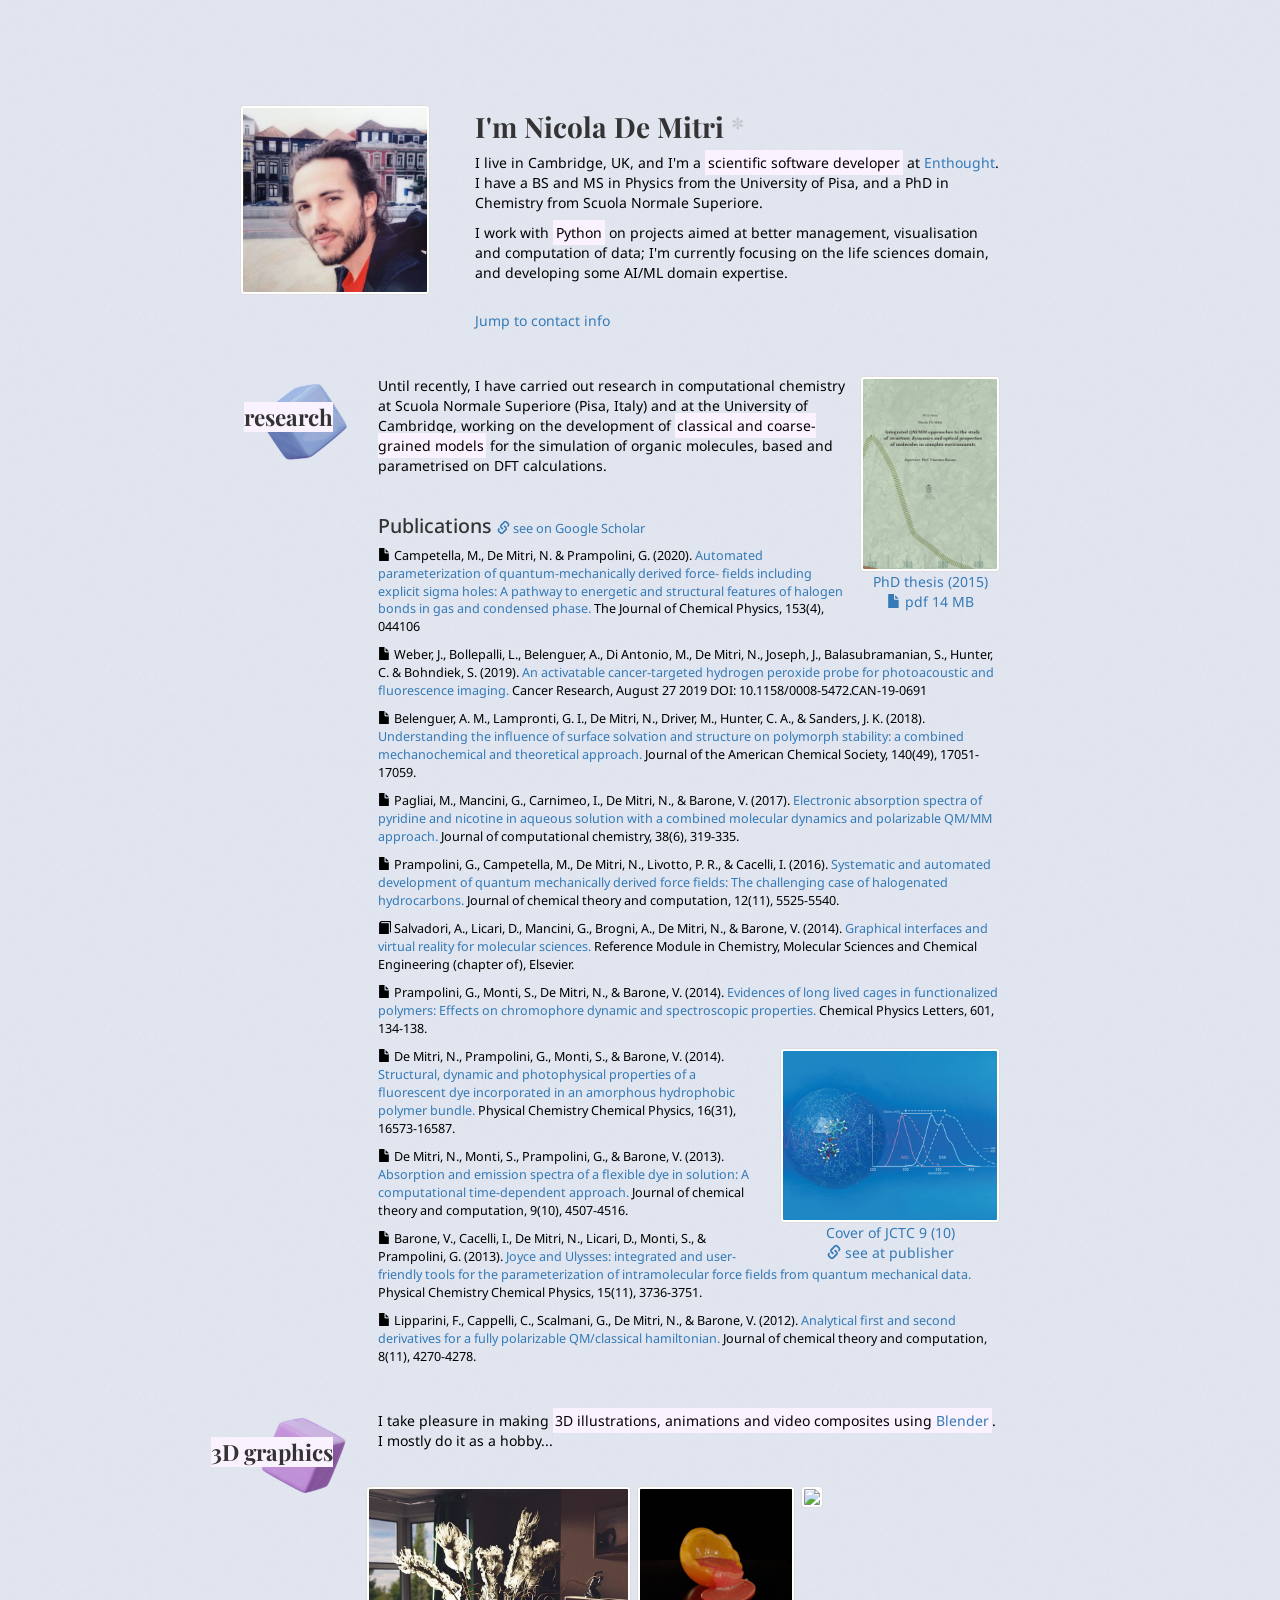
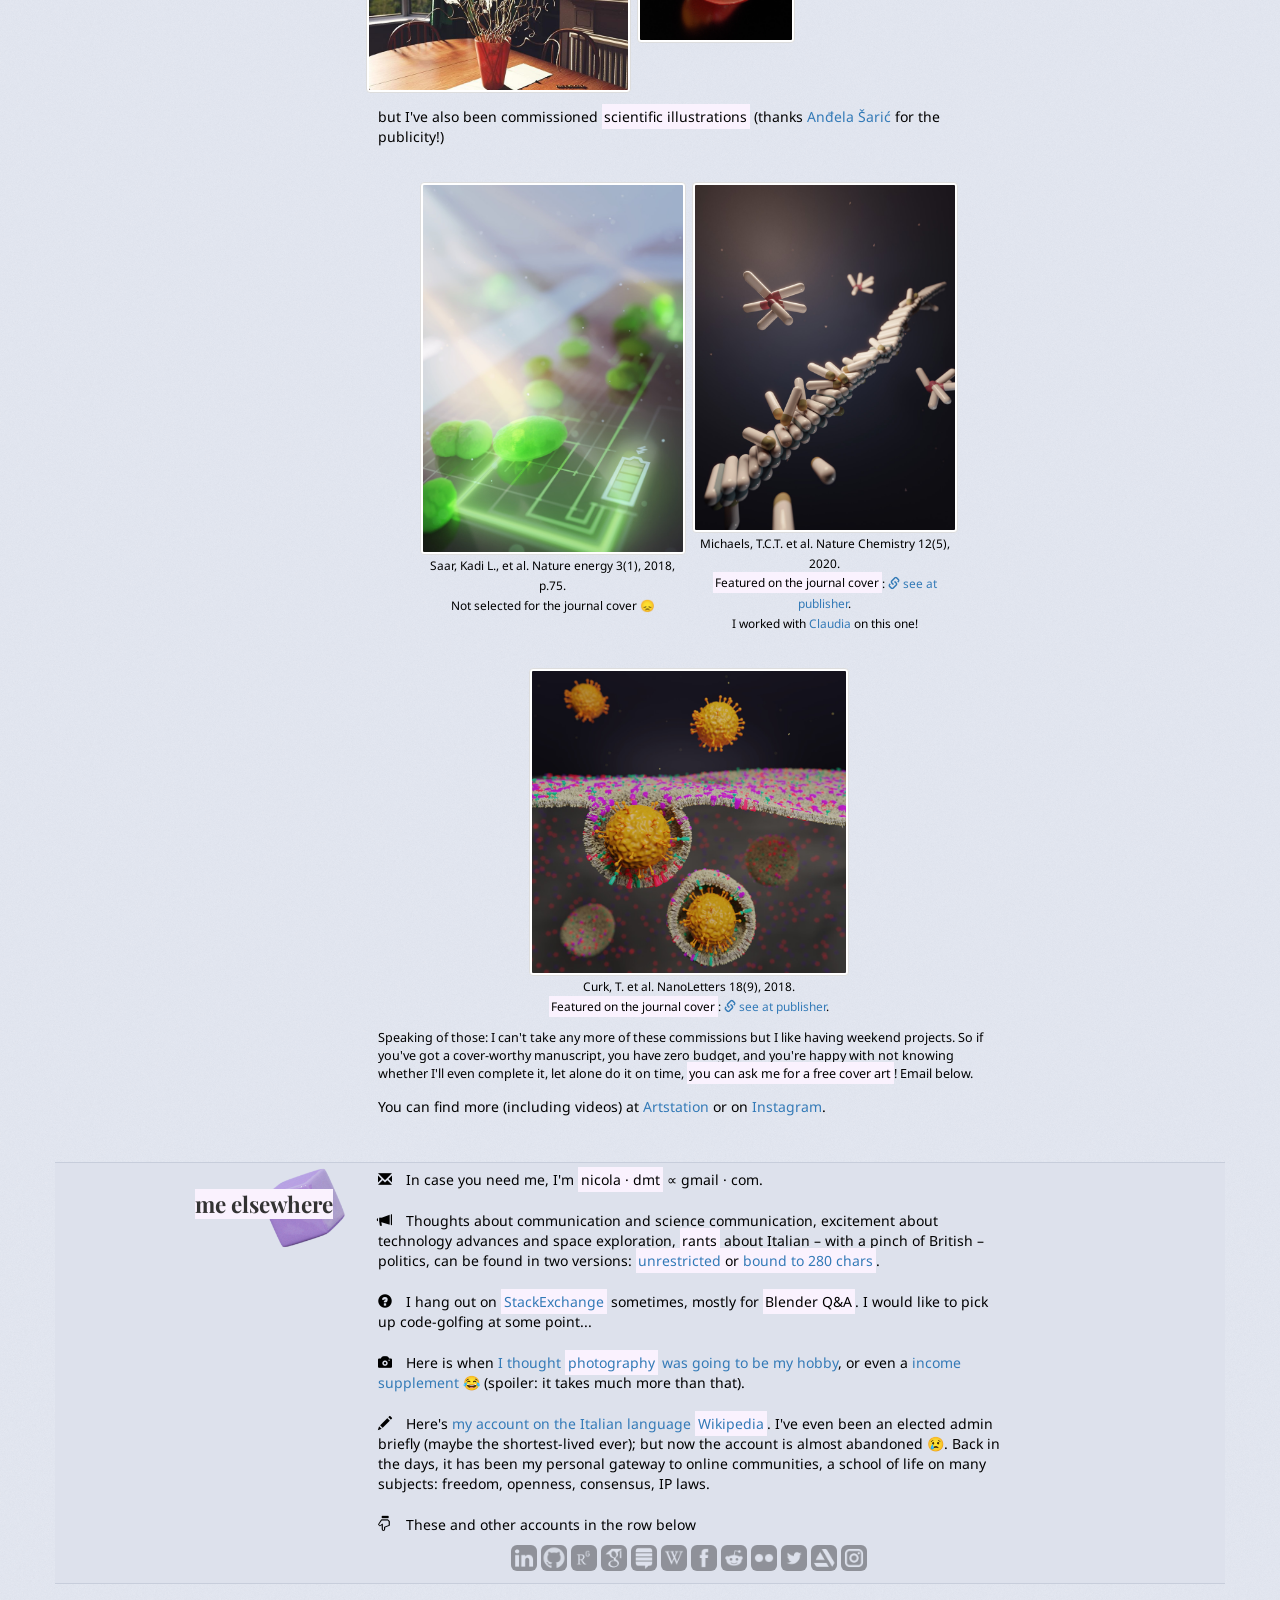
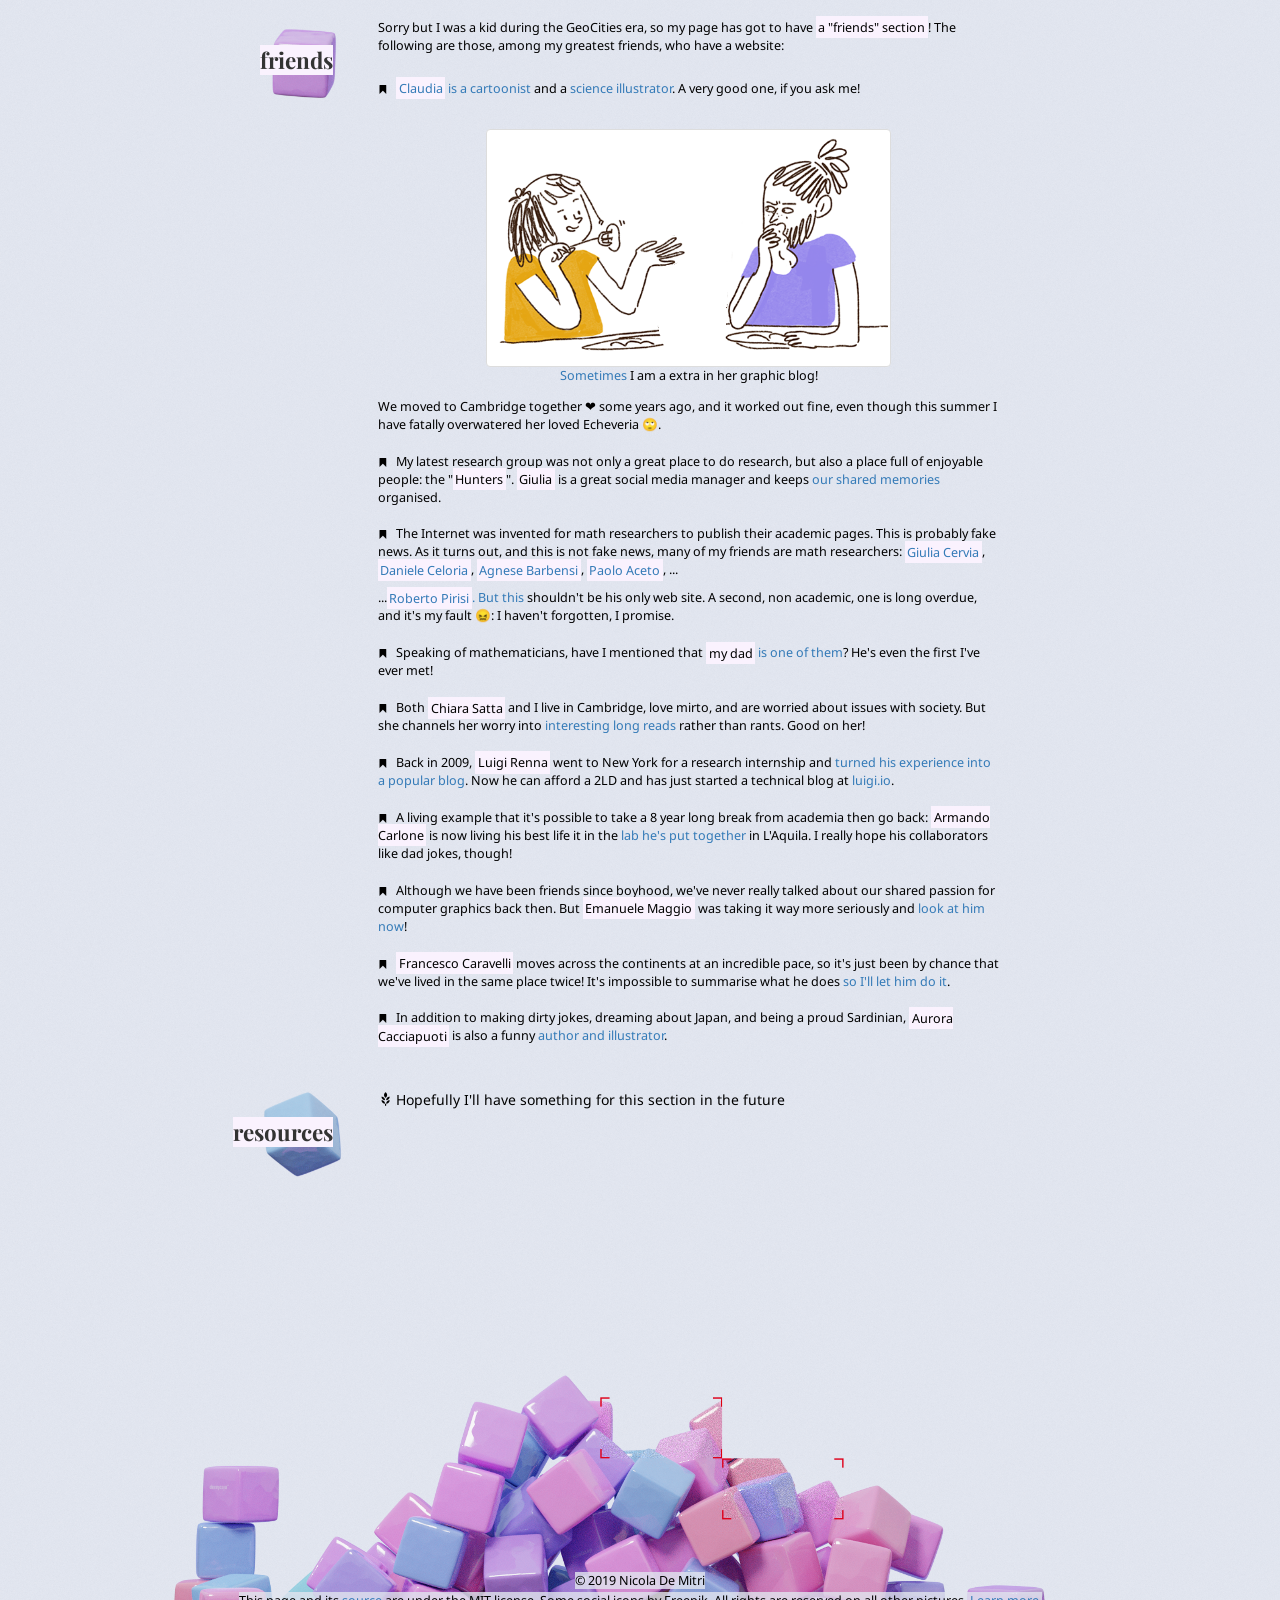
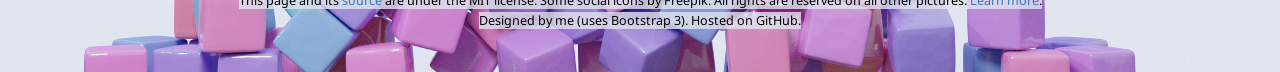
==== index.html @ a11c8603 "+ ML" ====
<!DOCTYPE html>
<html lang="en">
<head>
  <meta name="generator" content="HTML Tidy for HTML5 for Linux version 5.4.0">
  <meta charset="utf-8">
  <meta http-equiv="X-UA-Compatible" content="IE=edge">
  <meta name="viewport" content="width=device-width, initial-scale=1">
  <link rel="stylesheet" href=
  "https://stackpath.bootstrapcdn.com/bootstrap/3.4.1/css/bootstrap.min.css"
  integrity=
  "sha384-HSMxcRTRxnN+Bdg0JdbxYKrThecOKuH5zCYotlSAcp1+c8xmyTe9GYg1l9a69psu"
  crossorigin="anonymous"><!-- custom styling -->
  <link href=
  "https://fonts.googleapis.com/css?family=Playfair+Display:700|Noto+Sans:400&amp;display=swap"
  rel="stylesheet">
  <link rel="stylesheet" href="style/layout.css">
  <title>Nicola De Mitri (nicolasap-dm) - scientific software developer</title>
  <link rel="shortcut icon" type="image/png" href="elements/favicon.png">
  <!-- Search engines and social media -->
  <meta name="description" content=
  "Scientific software developer at Enthought; formerly physicist and computational chemist (PhD) at the University of Cambridge and Scuola Normale (Pisa). Amateur 3D artist with Blender.">
  <meta property="og:title" content="Hi, I'm Nicola De Mitri (nicolasap-dm)">
  <meta property="og:description" content=
  "A scientific Python developer based in Cambridge. Find out more about my: research, work, and 3D art!">
  <meta property="og:url" content="https://nicolasap-dm.github.io/">
  <meta property="og:image" content=
  "https://nicolasap-dm.github.io/elements/card.jpg">
  <meta name="twitter:card" content="summary_large_image">
  <meta name="twitter:creator" content="@_nicolasap">
  <meta name="twitter:title" content="Hi, I'm Nicola De Mitri (nicolasap-dm)">
  <meta name="twitter:description" content=
  "A scientific Python developer based in Cambridge. Find out more about my: research, work, and 3D art!">
  <meta name="twitter:image" content=
  "https://nicolasap-dm.github.io/elements/card.jpg">
</head>
<body data-spy="scroll" data-target=".navbar" data-offset="90">
  <nav class="navbar navbar-default navbar-fixed-top">
    <div class="container-fluid">
      <ul class="nav navbar-nav">
        <li>
          <a href="#research" class="firstnav">research</a>
        </li>
        <li>
          <a href="#cgi">3D</a>
        </li>
        <li>
          <a href="#persona">find me</a>
        </li>
        <li>
          <a href="#friends">friends</a>
        </li>
        <li>
          <a href="#resources" class="lastnav">resources</a>
        </li>
      </ul>
    </div>
  </nav>
  <div class="container with-footer-image">
    <!-- BIO -->
    <div class="row">
      <div class="col-sm-offset-1 col-sm-3 sectionhead"><img src=
      "elements/nicola_in_porto.jpg" class=
      "img-responsive img-thumbnail profilepic"></div>
      <div class="col-sm-6">
        <div class="col-sm-12">
          <h1>I'm Nicola De Mitri <span data-toggle="tooltip" data-placement=
          "top" title="but friends called me 'Sap' at uni, hence 'nicolasap'"
          style="opacity:.15">*</span></h1>
          <p>I live in Cambridge, UK, and I'm a <mark>scientific software
          developer</mark> at <a href=
          "https://www.enthought.com">Enthought</a>. I have a BS and MS in
          Physics from the University of Pisa, and a PhD in Chemistry from
          Scuola Normale Superiore.</p>
          <p>I work with <mark>Python</mark> on projects aimed at better
          management, visualisation and computation of data; I'm currently
          focusing on the life sciences domain, and developing some AI/ML
          domain expertise.</p>
          <p class="newpar-bigger"><a href="#persona">Jump to contact
          info</a></p>
        </div>
      </div>
    </div><!-- RESEARCH -->
    <div class="row" id="research">
      <div class="col-sm-3 sectionhead withcube" id="cube5">
        <h2><span>research</span></h2>
      </div>
      <div class="col-sm-7">
        <div class="col-sm-12">
          <a href="resources/TESI_DeMitri_el.pdf">
          <figure class="figure pull-right">
            <img src="resources/TESI_DeMitri_el.jpg" class=
            "img-thumbnail center-block" id="phd-thesis">
            <figcaption class="figure-caption text-center">
              PhD thesis (2015)<br>
              <span class="glyphicon glyphicon-file" aria-hidden="true"></span>
              pdf 14 MB
            </figcaption>
          </figure></a> Until recently, I have carried out research in
          computational chemistry at Scuola Normale Superiore (Pisa, Italy) and
          at the University of Cambridge, working on the development of
          <mark>classical and coarse-grained models</mark> for the simulation
          of organic molecules, based and parametrised on DFT calculations.
          <h3 class="newpar-bigger">Publications <small><a href=
          "https://scholar.google.com/citations?user=FvKUT0UAAAAJ"><span class=
          "glyphicon glyphicon-link" aria-hidden="true"></span> see on Google
          Scholar</a></small></h3>
          <p class="paper"><span class="glyphicon glyphicon-file" aria-hidden=
          "true"></span> Campetella, M., De Mitri, N. & Prampolini, G. (2020).
          <a href="https://aip.scitation.org/doi/full/10.1063/5.0014280">
          Automated parameterization of quantum-mechanically derived force-
          fields including explicit sigma holes: A pathway to energetic and
          structural features of halogen bonds in gas and condensed phase.</a>
          The Journal of Chemical Physics, 153(4), 044106</p>
          <p class="paper"><span class="glyphicon glyphicon-file" aria-hidden=
          "true"></span> Weber, J., Bollepalli, L., Belenguer, A., Di Antonio,
          M., De Mitri, N., Joseph, J., Balasubramanian, S., Hunter, C. &
          Bohndiek, S. (2019). <a href=
          "https://cancerres.aacrjournals.org/content/early/2019/08/27/0008-5472.CAN-19-0691">
          An activatable cancer-targeted hydrogen peroxide probe for
          photoacoustic and fluorescence imaging.</a> Cancer Research, August
          27 2019 DOI: 10.1158/0008-5472.CAN-19-0691</p>
          <p class="paper"><span class="glyphicon glyphicon-file" aria-hidden=
          "true"></span> Belenguer, A. M., Lampronti, G. I., De Mitri, N.,
          Driver, M., Hunter, C. A., & Sanders, J. K. (2018). <a href=
          "https://pubs.acs.org/doi/abs/10.1021/jacs.8b08549">Understanding the
          influence of surface solvation and structure on polymorph stability:
          a combined mechanochemical and theoretical approach.</a> Journal of
          the American Chemical Society, 140(49), 17051-17059.</p>
          <p class="paper"><span class="glyphicon glyphicon-file" aria-hidden=
          "true"></span> Pagliai, M., Mancini, G., Carnimeo, I., De Mitri, N.,
          & Barone, V. (2017). <a href=
          "https://onlinelibrary.wiley.com/doi/full/10.1002/jcc.24683">Electronic
          absorption spectra of pyridine and nicotine in aqueous solution with
          a combined molecular dynamics and polarizable QM/MM approach.</a>
          Journal of computational chemistry, 38(6), 319-335.</p>
          <p class="paper"><span class="glyphicon glyphicon-file" aria-hidden=
          "true"></span> Prampolini, G., Campetella, M., De Mitri, N., Livotto,
          P. R., & Cacelli, I. (2016). <a href=
          "https://pubs.acs.org/doi/abs/10.1021/acs.jctc.6b00705">Systematic
          and automated development of quantum mechanically derived force
          fields: The challenging case of halogenated hydrocarbons.</a> Journal
          of chemical theory and computation, 12(11), 5525-5540.</p>
          <p class="paper"><span class="glyphicon glyphicon-book" aria-hidden=
          "true"></span> Salvadori, A., Licari, D., Mancini, G., Brogni, A., De
          Mitri, N., & Barone, V. (2014). <a href=
          "https://www.sciencedirect.com/science/article/pii/B9780124095472110455">
          Graphical interfaces and virtual reality for molecular sciences.</a>
          Reference Module in Chemistry, Molecular Sciences and Chemical
          Engineering (chapter of), Elsevier.</p>
          <p class="paper"><span class="glyphicon glyphicon-file" aria-hidden=
          "true"></span> Prampolini, G., Monti, S., De Mitri, N., & Barone, V.
          (2014). <a href=
          "https://www.sciencedirect.com/science/article/abs/pii/S0009261414002632">
          Evidences of long lived cages in functionalized polymers: Effects on
          chromophore dynamic and spectroscopic properties.</a> Chemical
          Physics Letters, 601, 134-138.</p><a href=
          "https://pubs.acs.org/toc/jctcce/9/10">
          <figure class="figure pull-right">
            <img src="resources/cover_jctcce_v009i010.jpg" class=
            "img-thumbnail center-block" id="cover-jctc">
            <figcaption class="figure-caption text-center">
              Cover of JCTC 9 (10)<br>
              <span class="glyphicon glyphicon-link" aria-hidden="true"></span>
              see at publisher
            </figcaption>
          </figure></a>
          <p class="paper"><span class="glyphicon glyphicon-file" aria-hidden=
          "true"></span> De Mitri, N., Prampolini, G., Monti, S., & Barone, V.
          (2014). <a href=
          "https://pubs.rsc.org/en/content/articlelanding/2014/cp/c4cp01828a/unauth#!divAbstract">
          Structural, dynamic and photophysical properties of a fluorescent dye
          incorporated in an amorphous hydrophobic polymer bundle.</a> Physical
          Chemistry Chemical Physics, 16(31), 16573-16587.</p>
          <p class="paper"><span class="glyphicon glyphicon-file" aria-hidden=
          "true"></span> De Mitri, N., Monti, S., Prampolini, G., & Barone, V.
          (2013). <a href=
          "https://pubs.acs.org/doi/abs/10.1021/ct4005799">Absorption and
          emission spectra of a flexible dye in solution: A computational
          time-dependent approach.</a> Journal of chemical theory and
          computation, 9(10), 4507-4516.</p>
          <p class="paper"><span class="glyphicon glyphicon-file" aria-hidden=
          "true"></span> Barone, V., Cacelli, I., De Mitri, N., Licari, D.,
          Monti, S., & Prampolini, G. (2013). <a href=
          "https://pubs.rsc.org/en/content/articlelanding/2013/cp/c3cp44179b/unauth#!divAbstract">
          Joyce and Ulysses: integrated and user-friendly tools for the
          parameterization of intramolecular force fields from quantum
          mechanical data.</a> Physical Chemistry Chemical Physics, 15(11),
          3736-3751.</p>
          <p class="paper"><span class="glyphicon glyphicon-file" aria-hidden=
          "true"></span> Lipparini, F., Cappelli, C., Scalmani, G., De Mitri,
          N., & Barone, V. (2012). <a href=
          "https://pubs.acs.org/doi/abs/10.1021/ct300635c">Analytical first and
          second derivatives for a fully polarizable QM/classical
          hamiltonian.</a> Journal of chemical theory and computation, 8(11),
          4270-4278.</p>
        </div>
      </div>
    </div><!-- CGI -->
    <div class="row" id="cgi">
      <div class="col-sm-3 sectionhead withcube" id="cube3">
        <h2><span>3D graphics</span></h2>
      </div>
      <div class="col-sm-7">
        <div class="col-sm-12">
          I take pleasure in making <mark>3D illustrations, animations and
          video composites using <a href=
          "https://www.blender.org">Blender</a></mark>.
          <p>I mostly do it as a hobby...</p>
          <div class="row packed">
            <div class="col-sm-5">
              <a href="resources/3d_2.jpg"><img src="resources/3d_2.jpg" class=
              "img-thumbnail img-responsive"></a>
            </div>
            <div class="col-sm-3">
              <a href="resources/3d_3.jpg"><img src="resources/3d_3.jpg" class=
              "img-thumbnail img-responsive"></a>
            </div>
            <div class="col-sm-4">
              <a href="resources/3d_4.mp4"><img src="resources/3d_4.gif" class=
              "img-thumbnail img-responsive"></a>
            </div>
          </div>
          <p class="newpar">but I've also been commissioned <mark>scientific
          illustrations</mark> (thanks <a href="http://andelasaric.com/">Anđela
          Šarić</a> for the publicity!)</p>
          <div class="row packed">
            <div class="col-sm-offset-1 col-sm-5">
              <figure class="figure">
                <a href="resources/3d_sci_1.jpg"><img src=
                "resources/3d_sci_1.jpg" class=
                "img-thumbnail img-responsive"></a>
                <figcaption class="figure-caption text-center">
                  <small>Saar, Kadi L., et al. Nature energy 3(1), 2018,
                  p.75.<br>
                  Not selected for the journal cover 😞</small>
                </figcaption>
              </figure>
            </div>
            <div class="col-sm-5">
              <figure class="figure">
                <a href="resources/3d_sci_3.jpg"><img src=
                "resources/3d_sci_3.jpg" class=
                "img-thumbnail img-responsive"></a>
                <figcaption class="figure-caption text-center">
                  <small>Michaels, T.C.T. et al. Nature Chemistry 12(5), 2020.<br>
                  <mark>Featured on the journal cover</mark>: <a href=
                  "https://www.nature.com/nchem/volumes/12/issues/5"><span class=
                  "glyphicon glyphicon-link" aria-hidden="true"></span> see at
                  publisher</a>. <br/>I worked with 
                  <a href="http://draw.science">Claudia</a> on this one!</small>
                </figcaption>
              </figure>
            </div>
          </div>
          <div class="row packed">
            <div class="col-sm-6 col-sm-offset-3">
              <figure class="figure">
                <a href="resources/3d_sci_2.jpg"><img src=
                "resources/3d_sci_2.jpg" class=
                "img-thumbnail img-responsive"></a>
                <figcaption class="figure-caption text-center">
                  <small>Curk, T. et al. NanoLetters 18(9), 2018.<br>
                  <mark>Featured on the journal cover</mark>: <a href=
                  "https://pubs.acs.org/toc/nalefd/18/9"><span class=
                  "glyphicon glyphicon-link" aria-hidden="true"></span> see at
                  publisher</a>.</small>
                </figcaption>
              </figure>
            </div>
          </div>
          <p class="newpar smallfont">Speaking of those: I can't take any more
          of these commissions but I like having weekend projects. So if you've
          got a cover-worthy manuscript, you have zero budget, and you're happy
          with not knowing whether I'll even complete it, let alone do it on
          time, <mark>you can ask me for a free cover art</mark>! Email
          below.</p>
          <p class="newpar">You can find more (including videos) at <a href=
          "https://www.artstation.com/nicolasap">Artstation</a> or on <a href=
          "https://www.instagram.com/_nicolasap/">Instagram</a>.</p>
        </div>
      </div>
    </div><!-- links -->
    <div class="row highlight1" id="persona">
      <div class="col-sm-3 sectionhead withcube" id="cube6">
        <h2><span>me elsewhere</span></h2>
      </div>
      <div class="col-sm-7">
        <div class="col-sm-12">
          <p class="newpar-small"><span class=
          "glyphicon glyphicon-envelope right-spacer" aria-hidden=
          "true"></span> In case you need me, I'm <span data-toggle="tooltip"
          data-placement="top" title=
          "Human vs spambot. I've already lost."><mark>nicola ·
          dmt</mark></span> ∝ gmail · com.</p>
          <p class="newpar-big"><span class=
          "glyphicon glyphicon-bullhorn right-spacer" aria-hidden=
          "true"></span> Thoughts about communication and science
          communication, excitement about technology advances and space
          exploration, <mark>rants</mark> about Italian – with a pinch of
          British – politics, can be found in two versions: <mark><a href=
          "https://www.facebook.com/nicolasapiens">unrestricted</a> or
          <span data-toggle="tooltip" data-placement="top" title=
          "you are going to be among the DOZEN who has ever visited my twitter!">
          <a href="https://twitter.com/_nicolasap">bound to 280
          chars</a></span></mark>.</p>
          <p class="newpar-big"><span class=
          "glyphicon glyphicon-question-sign right-spacer" aria-hidden=
          "true"></span> I hang out on <mark><a href=
          "https://stackexchange.com/users/6779433/nicola-sap">StackExchange</a></mark>
          sometimes, mostly for <mark>Blender Q&amp;A</mark>. I would like to
          pick up code-golfing at some point...</p>
          <p class="newpar-big"><span class=
          "glyphicon glyphicon-camera right-spacer" aria-hidden="true"></span>
          Here is when <a href="https://www.flickr.com/photos/quatar/">I
          thought <mark>photography</mark> was going to be my hobby</a>, or
          even a <a href=
          "https://stock.adobe.com/si/contributor/205219744/nicola-de-mitri">income
          supplement</a> 😂 (spoiler: it takes much more than that).</p>
          <p class="newpar-big"><span class=
          "glyphicon glyphicon-pencil right-spacer" aria-hidden="true"></span>
          Here's <a href="https://it.wikipedia.org/wiki/Utente:Quatar">my
          account on the Italian language <mark>Wikipedia</mark></a>. I've even
          been an elected admin briefly (maybe the shortest-lived ever); but
          now the account is almost abandoned 😢. Back in the days, it has been
          my personal gateway to online communities, a school of life on many
          subjects: freedom, openness, consensus, IP laws.</p>
          <p class="newpar-big"><span class=
          "glyphicon glyphicon-hand-down right-spacer" aria-hidden=
          "true"></span> These and other accounts in the row below</p>
        </div>
        <div class="row row-social">
          <div class="col-sm-offset-1 col-sm-10 text-center">
            <a href="https://www.linkedin.com/in/ndemitri"><img class=
            "img-rounded img-social" src=
            "elements/icons/linkedin-by-freepik.png"></a> <a href=
            "https://github.com/nicolasap-dm"><img class=
            "img-rounded img-social" src="elements/icons/github.png"></a>
            <a href=
            "https://www.researchgate.net/profile/Nicola_De_Mitri"><img class=
            "img-rounded img-social" src="elements/icons/researchgate.png"></a>
            <a href=
            "https://scholar.google.com/citations?user=FvKUT0UAAAAJ&amp;hl=it"><img class="img-rounded img-social"
            src="elements/icons/scholar.png"></a> <a href=
            "https://stackexchange.com/users/6779433/nicola-sap"><img class=
            "img-rounded img-social" src=
            "elements/icons/stackexchange.png"></a> <a href=
            "https://it.wikipedia.org/wiki/Utente:Quatar"><img class=
            "img-rounded img-social" src=
            "elements/icons/wikipedia-by-freepik.png"></a> <a href=
            "https://www.facebook.com/nicolasapiens"><img class=
            "img-rounded img-social" src=
            "elements/icons/facebook-by-freepik.png"></a> <a href=
            "https://www.reddit.com/user/nicolasap/"><img class=
            "img-rounded img-social" src=
            "elements/icons/reddit-by-freepik.png"></a> <a href=
            "https://www.flickr.com/photos/quatar/"><img class=
            "img-rounded img-social" src=
            "elements/icons/flickr-by-freepik.png"></a> <a href=
            "https://twitter.com/_nicolasap"><img class=
            "img-rounded img-social" src=
            "elements/icons/twitter-by-freepik.png"></a> <a href=
            "https://www.artstation.com/nicolasap"><img class=
            "img-rounded img-social" src="elements/icons/artstation.png"></a>
            <a href="https://www.instagram.com/_nicolasap/"><img class=
            "img-rounded img-social" src=
            "elements/icons/instagram-by-freepik.png"></a>
          </div>
        </div>
      </div>
    </div><!-- friends -->
    <div class="row" id="friends">
      <div class="col-sm-3 sectionhead withcube" id="cube4">
        <h2><span>friends</span></h2>
      </div>
      <div class="col-sm-7">
        <div class="col-sm-12" id="friends-content">
          Sorry but I was a kid during the GeoCities era, so my page has got to
          have <mark>a "friends" section</mark>! The following are those, among
          my greatest friends, who have a website:
          <p class="newpar-bigger"><span class=
          "glyphicon glyphicon-bookmark right-spacer" aria-hidden=
          "true"></span> <a href=
          "http://www.claudiaflandoli.com/"><mark>Claudia</mark> is a
          cartoonist</a> and a <a href="http://draw.science">science
          illustrator</a>. A very good one, if you ask me!</p>
          <div class="row">
            <div class="col-sm-offset-2 col-sm-8">
              <figure class="figure">
                <a href="resources/clablog.png"><img src=
                "resources/clablog.png" class=
                "img-thumbnail img-responsive"></a>
                <figcaption class="figure-caption text-center">
                  <a href=
                  "http://www.claudiaflandoli.com/lausanne-wcsj2019/">Sometimes</a>
                  I am a extra in her graphic blog!
                </figcaption>
              </figure>
            </div>
          </div>
          <p class="newpar">We moved to Cambridge together ❤ some years ago,
          and it worked out fine, even though this summer I have fatally
          overwatered her loved Echeveria 🙄.</p>
          <p class="newpar-big"><span class=
          "glyphicon glyphicon-bookmark right-spacer" aria-hidden=
          "true"></span> My latest research group was not only a great place to
          do research, but also a place full of enjoyable people: the
          "<mark>Hunters</mark>". <mark>Giulia</mark> is a great social media
          manager and keeps <a href=
          "https://www.instagram.com/hunter_chemistry_cambridge">our shared
          memories</a> organised.</p>
          <p class="newpar-big"><span class=
          "glyphicon glyphicon-bookmark right-spacer" aria-hidden=
          "true"></span> The Internet was invented for math researchers to
          publish their academic pages. This is probably fake news. As it turns
          out, and this is not fake news, many of my friends are math
          researchers: <mark><a href=
          "https://perso-etis.ensea.fr/giulia.cervia/">Giulia
          Cervia</a></mark>, <mark><a href=
          "https://poisson.phc.dm.unipi.it/~celoria/">Daniele
          Celoria</a></mark>, <mark><a href=
          "https://poisson.phc.dm.unipi.it/~abarbensi/">Agnese
          Barbensi</a></mark>, <mark><a href=
          "http://people.mpim-bonn.mpg.de/paoloaceto/">Paolo Aceto</a></mark>,
          ...</p>
          <p>...<a href="https://people.kth.se/~pirisi/"><mark>Roberto
          Pirisi</mark>. But this</a> shouldn't be his only web site. A second,
          non academic, one is long overdue, and it's my fault 😖: I haven't
          forgotten, I promise.</p>
          <p class="newpar-big"><span class=
          "glyphicon glyphicon-bookmark right-spacer" aria-hidden=
          "true"></span> Speaking of mathematicians, have I mentioned that
          <mark>my dad</mark> <a href=
          "https://sites.google.com/view/cosimodemitri">is one of them</a>?
          He's even the first I've ever met!</p>
          <p class="newpar-big"><span class=
          "glyphicon glyphicon-bookmark right-spacer" aria-hidden=
          "true"></span> Both <mark>Chiara Satta</mark> and I live in
          Cambridge, love mirto, and are worried about issues with society. But
          she channels her worry into <a href=
          "https://aroomforchiara.com/">interesting long reads</a> rather than
          rants. Good on her!</p>
          <p class="newpar-big"><span class=
          "glyphicon glyphicon-bookmark right-spacer" aria-hidden=
          "true"></span> Back in 2009, <mark>Luigi Renna</mark> went to New
          York for a research internship and <a href=
          "https://emigrationfordummies.wordpress.com/2009/08/06/day-0-antefatto/">
          turned his experience into a popular blog</a>. Now he can afford a
          2LD and has just started a technical blog at <a href=
          "https://luigi.io">luigi.io</a>.</p>
          <p class="newpar-big"><span class=
          "glyphicon glyphicon-bookmark right-spacer" aria-hidden=
          "true"></span>  A living example that it's possible to take a 8 year
          long break from academia then go back: <mark>Armando Carlone</mark>
          is now living his best life it in the
          <a href="https://www.carloneresearch.eu/">lab he's put together</a>
          in L'Aquila. I really hope his collaborators like dad jokes, though!
          </p>
          <p class="newpar-big"><span class=
          "glyphicon glyphicon-bookmark right-spacer" aria-hidden=
          "true"></span> Although we have been friends since boyhood, we've
          never really talked about our shared passion for computer graphics
          back then. But <mark>Emanuele Maggio</mark> was taking it way more
          seriously and <a href="http://emanuelemaggio.com/">look at him
          now</a>!</p>
          <p class="newpar-big"><span class=
          "glyphicon glyphicon-bookmark right-spacer" aria-hidden=
          "true"></span> <mark>Francesco Caravelli</mark> moves across the
          continents at an incredible pace, so it's just been by chance that
          we've lived in the same place twice! It's impossible to summarise
          what he does <a href=
          "https://sites.google.com/site/francescocaravelli/">so I'll let him
          do it</a>.</p>
          <p class="newpar-big"><span class=
          "glyphicon glyphicon-bookmark right-spacer" aria-hidden=
          "true"></span> In addition to making dirty jokes, dreaming about
          Japan, and being a proud Sardinian, <mark>Aurora Cacciapuoti</mark>
          is also a funny <a href="https://auroracacciapuoti.com/">author and
          illustrator</a>.</p>
        </div>
      </div>
    </div><!-- resources -->
    <div class="row" id="resources">
      <div class="col-sm-3 sectionhead withcube" id="cube1">
        <h2><span>resources</span></h2>
      </div>
      <div class="col-sm-7">
        <div class="col-sm-12">
          <span class="glyphicon glyphicon-grain" aria-hidden="true"></span>
          Hopefully I'll have something for this section in the future
        </div>
      </div>
    </div>
    <div class="footer">
      <p>© 2019 Nicola De Mitri<br>
      This page and its <a href=
      "https://github.com/nicolasap-dm/nicolasap-dm.github.io">source</a> are
      under the MIT license. Some social icons by Freepik. All rights are
      reserved on all other pictures. <a href=
      "https://github.com/nicolasap-dm/nicolasap-dm.github.io/blob/master/LICENSE">
      Learn more</a>.<br>
      Designed by me (uses Bootstrap 3). Hosted on GitHub.</p>
    </div>
  </div>
  <script src=
  "https://ajax.googleapis.com/ajax/libs/jquery/3.4.1/jquery.min.js"></script> 
  <script src=
  "https://maxcdn.bootstrapcdn.com/bootstrap/3.4.1/js/bootstrap.min.js"></script>
  
  <script>

  $(document).ready(function(){
  $('[data-toggle="tooltip"]').tooltip();
  });

  /* Makes the anchor point to above the content, to avoid the
   navbar from hiding it; Offset is slightly less than that
   used by scrollspy, otherwise scrollspy will still think
   that the prev anchor is in focus.
   Source: Kurt UXD https://stackoverflow.com/a/11814275
  */
  var offset = 65;
  $('.navbar li a').click(function(event) {
    event.preventDefault();
    $($(this).attr('href'))[0].scrollIntoView();
    scrollBy(0, -offset);
  });

  </script>
</body>
</html>
---- style/layout.css ----
body {
  font-family: 'Noto Sans', sans-serif;
  color:#000;
  background-color:#e1e5ef;
  background-image: url(../elements/background_lighter.png);
  padding-top: 70px;
  height: 100%;
}

a > .mark, a > mark{
  color:#337ab7;
}

.mark, mark{
  background-color: #faf2fe;
} 

.highlight1{
  border-top: 1px solid #c7cddb;
  border-bottom: 1px solid #c7cddb;
  background-color:#dde1ec;
}

#friends-content .glyphicon-bookmark{
  font-size:.7em;
}

.row-social{
  margin-bottom:.5em;
}
.row-social a:hover{
  text-decoration: none; 
}
.img-social{
  width:26px;
  opacity:.35;
  margin-bottom:5px;
}
.img-social:hover{
  opacity:.85;
}

.footer {
  margin-top:40vh;
  text-align:center;
  padding-bottom:3em;
}
.footer > p{
  background-color:rgba(225,229,239,.8);
  display:inline;
  font-size:.9em;
}

.with-footer-image{
  height:100%;
  background: url(../elements/footer.png) no-repeat center bottom;   
  background-size: contain;
}

h1,h2,h3,h4{
  color:#333;
}
h1,h2{
  font-weight: 700;
  font-family: 'Playfair Display', serif;
  margin-top:.25em;
}
h1{
  font-size:2em;
}
h2{
  font-size:1.6em;
}
h3{
  font-size:1.4em;
}
h4{
  font-size:1.2em;
}

.newpar-small{
  margin-top:.5em;
}
.newpar{
  margin-top:1em;
}
.newpar-big{
  margin-top:1.5em;
}
.newpar-bigger{
  margin-top:2em;
}

.row{
  margin-top:2.5em;
}

#phd-thesis{
  width:140px;
}

#cover-jctc{
  width:220px;
}

.profilepic{
  max-width: 190px;
  padding:2px;
  margin-bottom:1em;
}
.img-thumbnail{
  padding:2px;
}

.pull-right{
  margin-left:1em;
}

.paper{
  font-size: .9em;
}

#friends-content{
  font-size: .9em;
}

.smallfont{
  font-size: .9em;
}

.packed div{
  padding-left:3px;
  padding-right:3px;
}

.withcube{
  background-image: url(../elements/cube5.png);
  background-repeat: no-repeat;
  background-position-y: top;
  background-size: 90px;
  min-height: 120px;
}
.withcube > h2{
  margin-top:1em;
}
.withcube > h2 > span{
  background-color: #faf2fe;
}

#cube1{background-image: url(../elements/cube1.png);}
#cube3{background-image: url(../elements/cube3.png);}
#cube4{background-image: url(../elements/cube4.png);}
#cube5{background-image: url(../elements/cube5.png);}
#cube6{background-image: url(../elements/cube6.png);}

.nav>li{
  float:left;
}
.navbar-nav > li > a{
  padding:4px 8px;
  border-right:1px solid #ccc;
}
.navbar-nav > li > a.firstnav{
  margin-left:8px;
}
.navbar-nav > li > a.lastnav{
  border-right:0px;
}
.navbar{
  min-height:30px;
}

.right-spacer{
  margin-right: .75em;
}

/* responsive tweaks */
.sectionhead{
  text-align: center;
}
.withcube{
  background-position-x: center;
  padding-top:.5em;
}
@media screen and (min-width: 768px){
  .navbar{
    display:none;
  }
  .body{
    padding-top:50;
  }
  .sectionhead{
      text-align: right;
  }
  .withcube{
    background-position-x: right;
  }
}
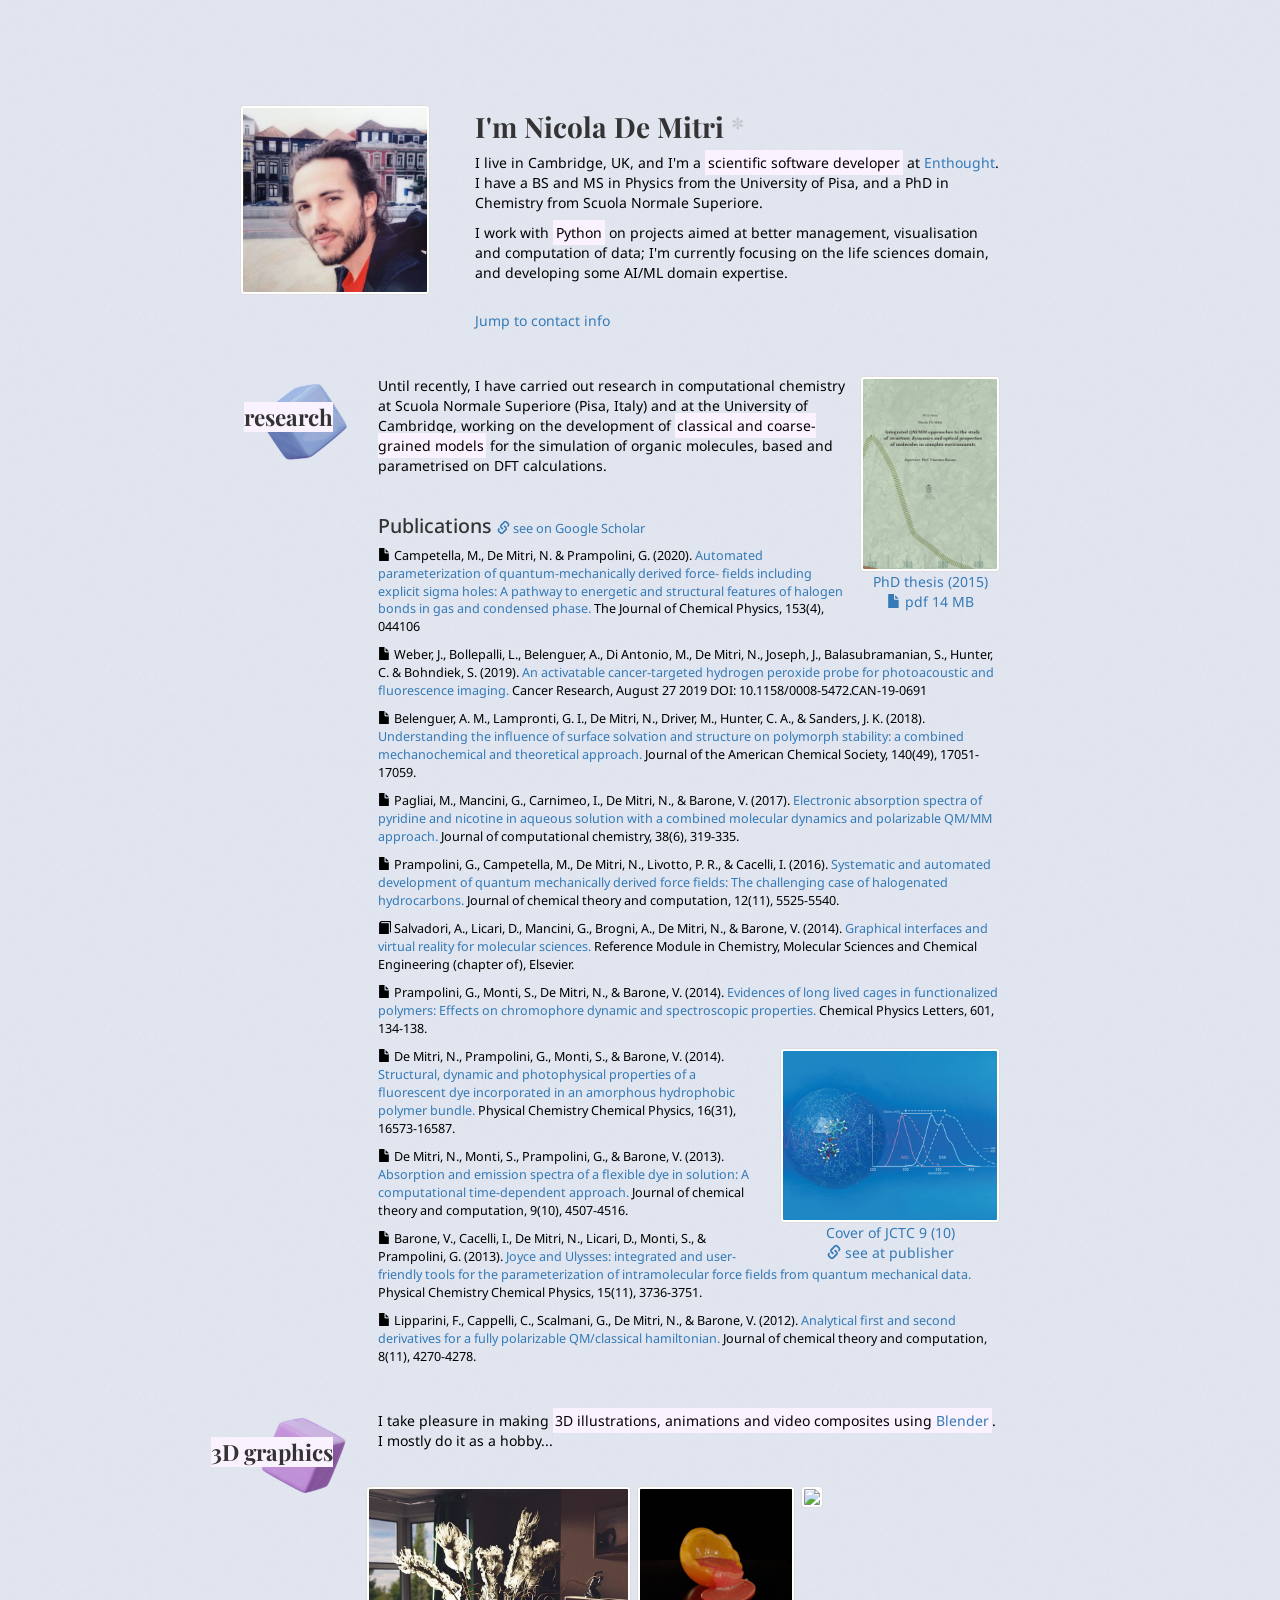
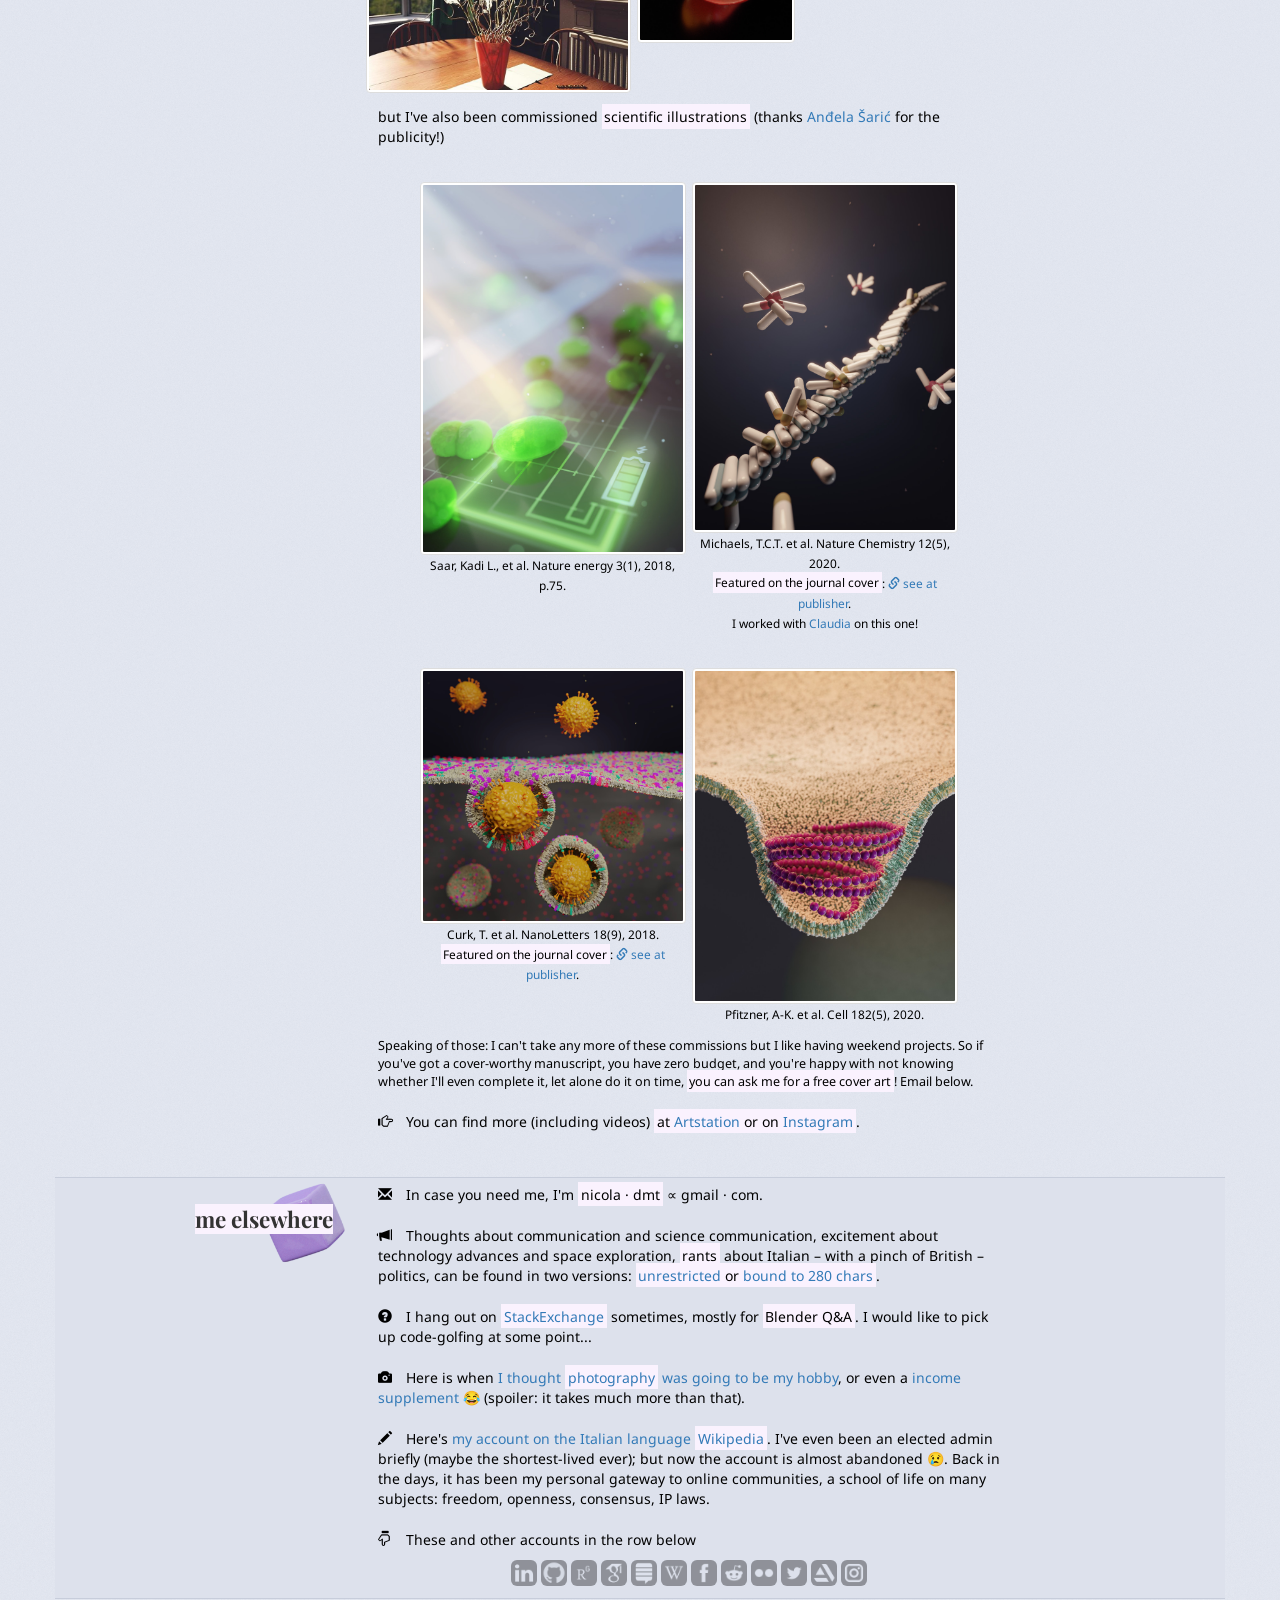
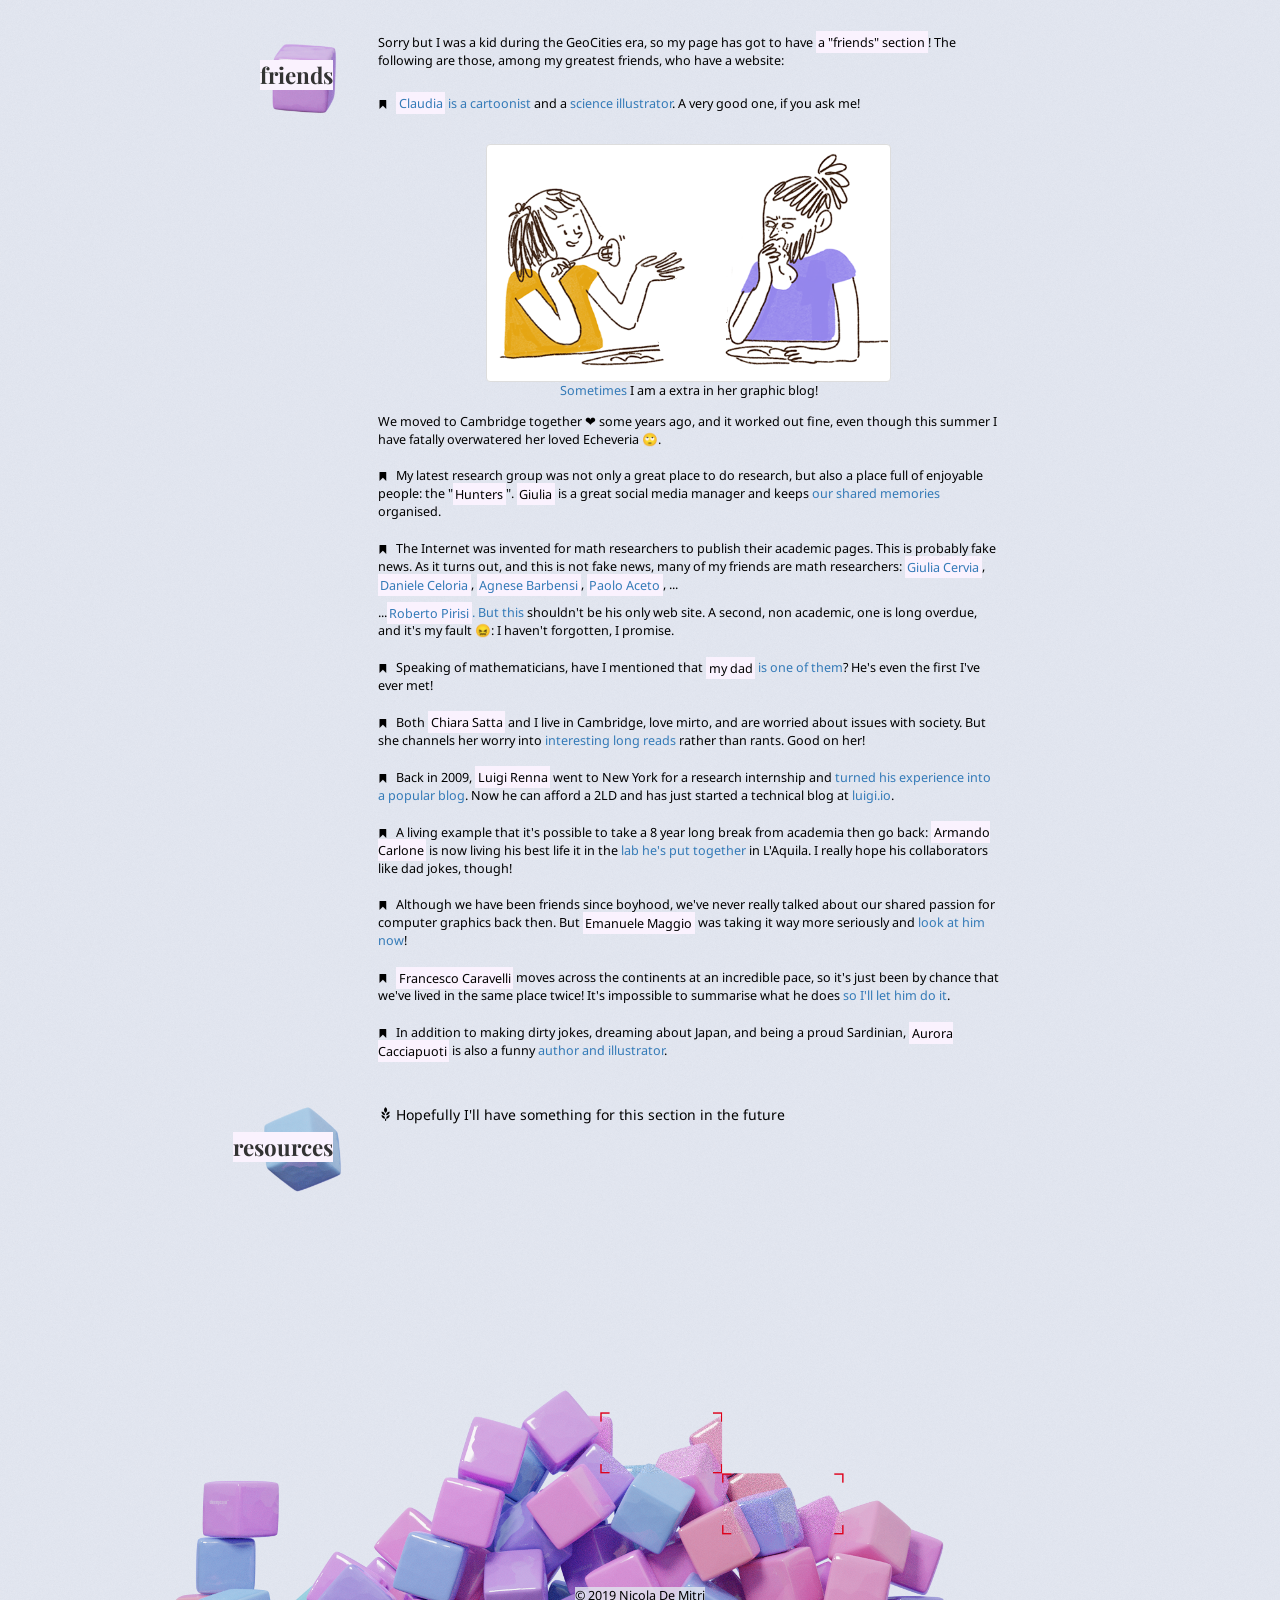
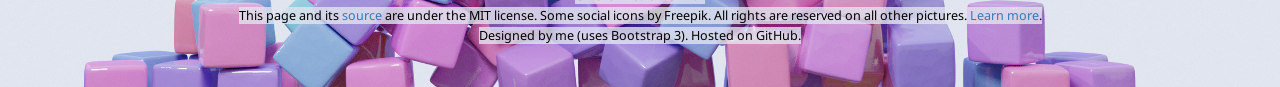
==== commit 6761c37e: "+ new sci illu. Some adjustments." ====
--- a/index.html
+++ b/index.html
@@ -231,8 +231,7 @@
                 "img-thumbnail img-responsive"></a>
                 <figcaption class="figure-caption text-center">
                   <small>Saar, Kadi L., et al. Nature energy 3(1), 2018,
-                  p.75.<br>
-                  Not selected for the journal cover 😞</small>
+                  p.75.</small>
                 </figcaption>
               </figure>
             </div>
@@ -253,7 +252,7 @@
             </div>
           </div>
           <div class="row packed">
-            <div class="col-sm-6 col-sm-offset-3">
+            <div class="col-sm-5 col-sm-offset-1">
               <figure class="figure">
                 <a href="resources/3d_sci_2.jpg"><img src=
                 "resources/3d_sci_2.jpg" class=
@@ -267,6 +266,16 @@
                 </figcaption>
               </figure>
             </div>
+            <div class="col-sm-5">
+              <figure class="figure">
+                <a href="resources/3d_sci_4.jpg"><img src=
+                "resources/3d_sci_4_thumb.jpg" class=
+                "img-thumbnail img-responsive"></a>
+                <figcaption class="figure-caption text-center">
+                  <small>Pfitzner, A-K. et al. Cell 182(5), 2020.</small>
+                </figcaption>
+              </figure>
+            </div>
           </div>
           <p class="newpar smallfont">Speaking of those: I can't take any more
           of these commissions but I like having weekend projects. So if you've
@@ -274,9 +283,11 @@
           with not knowing whether I'll even complete it, let alone do it on
           time, <mark>you can ask me for a free cover art</mark>! Email
           below.</p>
-          <p class="newpar">You can find more (including videos) at <a href=
+          <p class="newpar-big"><span class=
+          "glyphicon glyphicon-hand-right right-spacer" aria-hidden=
+          "true"></span> You can find more (including videos) <mark>at <a href=
           "https://www.artstation.com/nicolasap">Artstation</a> or on <a href=
-          "https://www.instagram.com/_nicolasap/">Instagram</a>.</p>
+          "https://www.instagram.com/_nicolasap/">Instagram</a></mark>.</p>
         </div>
       </div>
     </div><!-- links -->
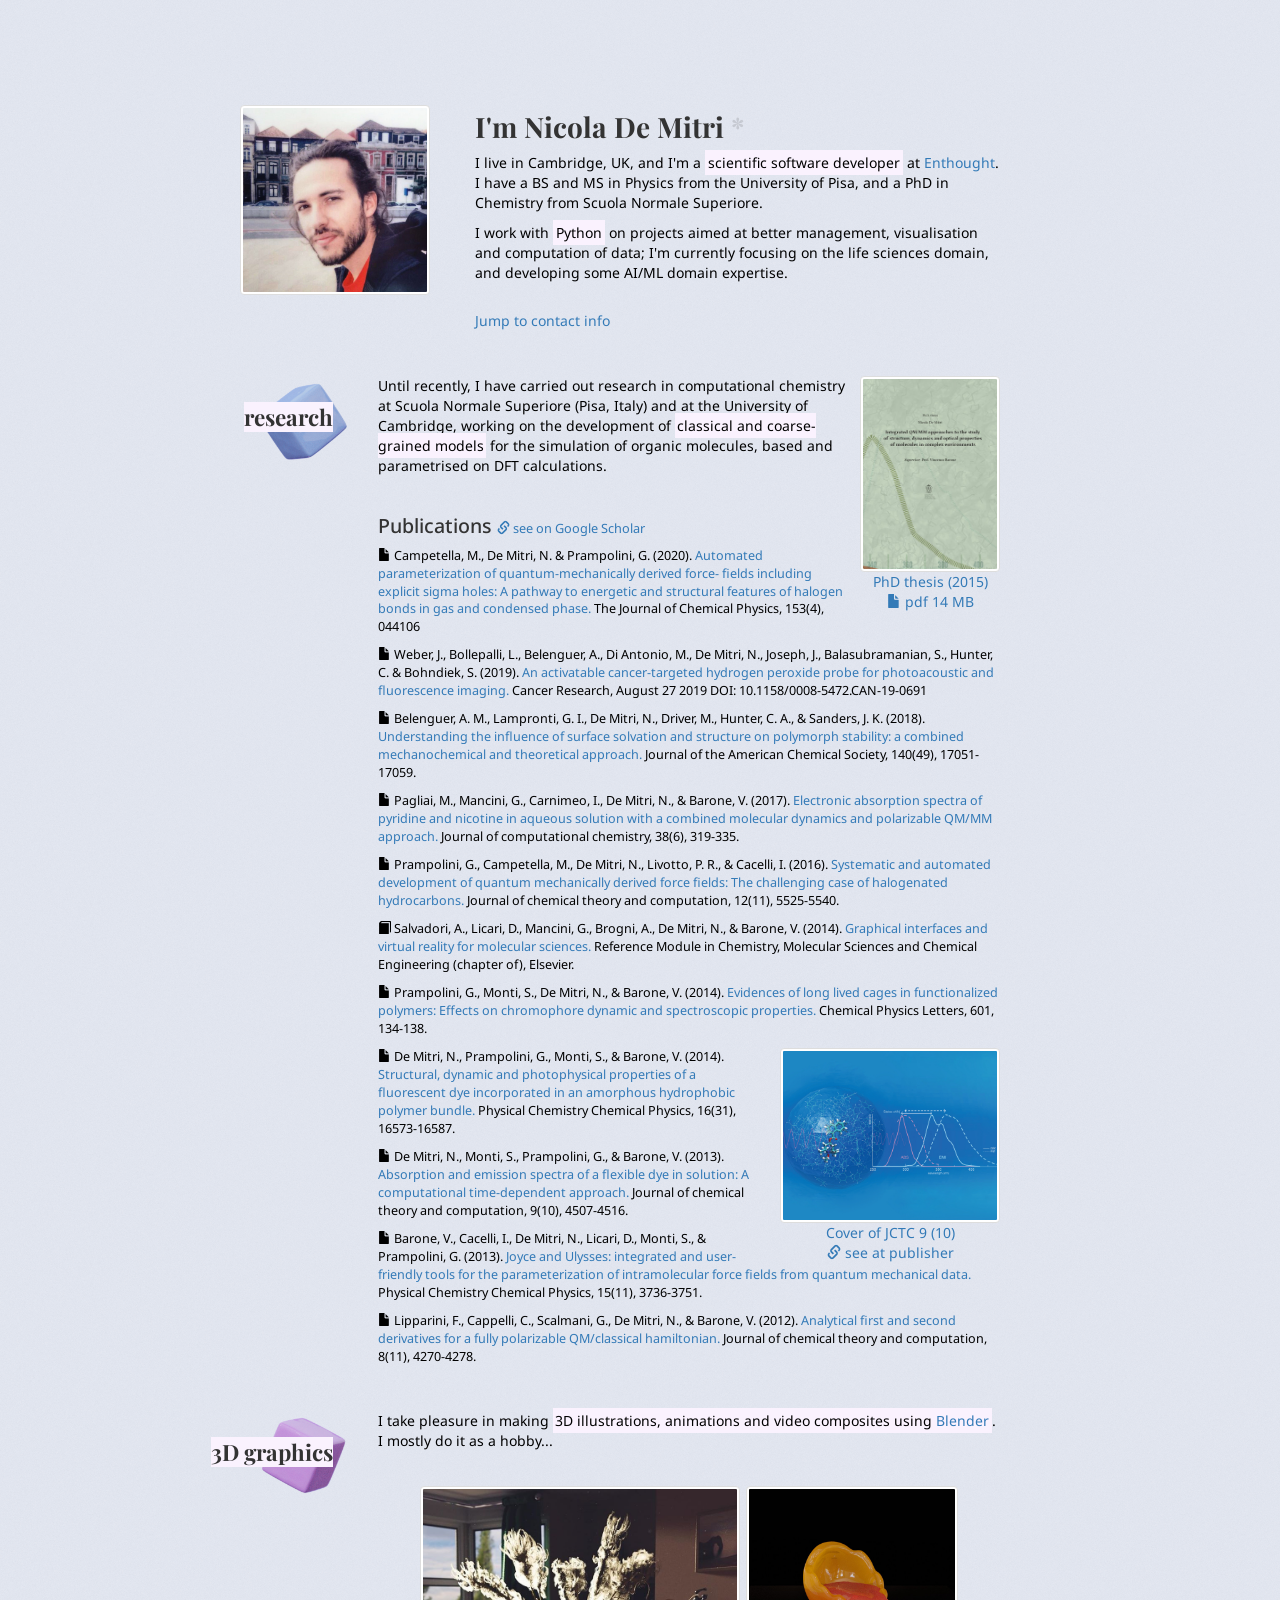
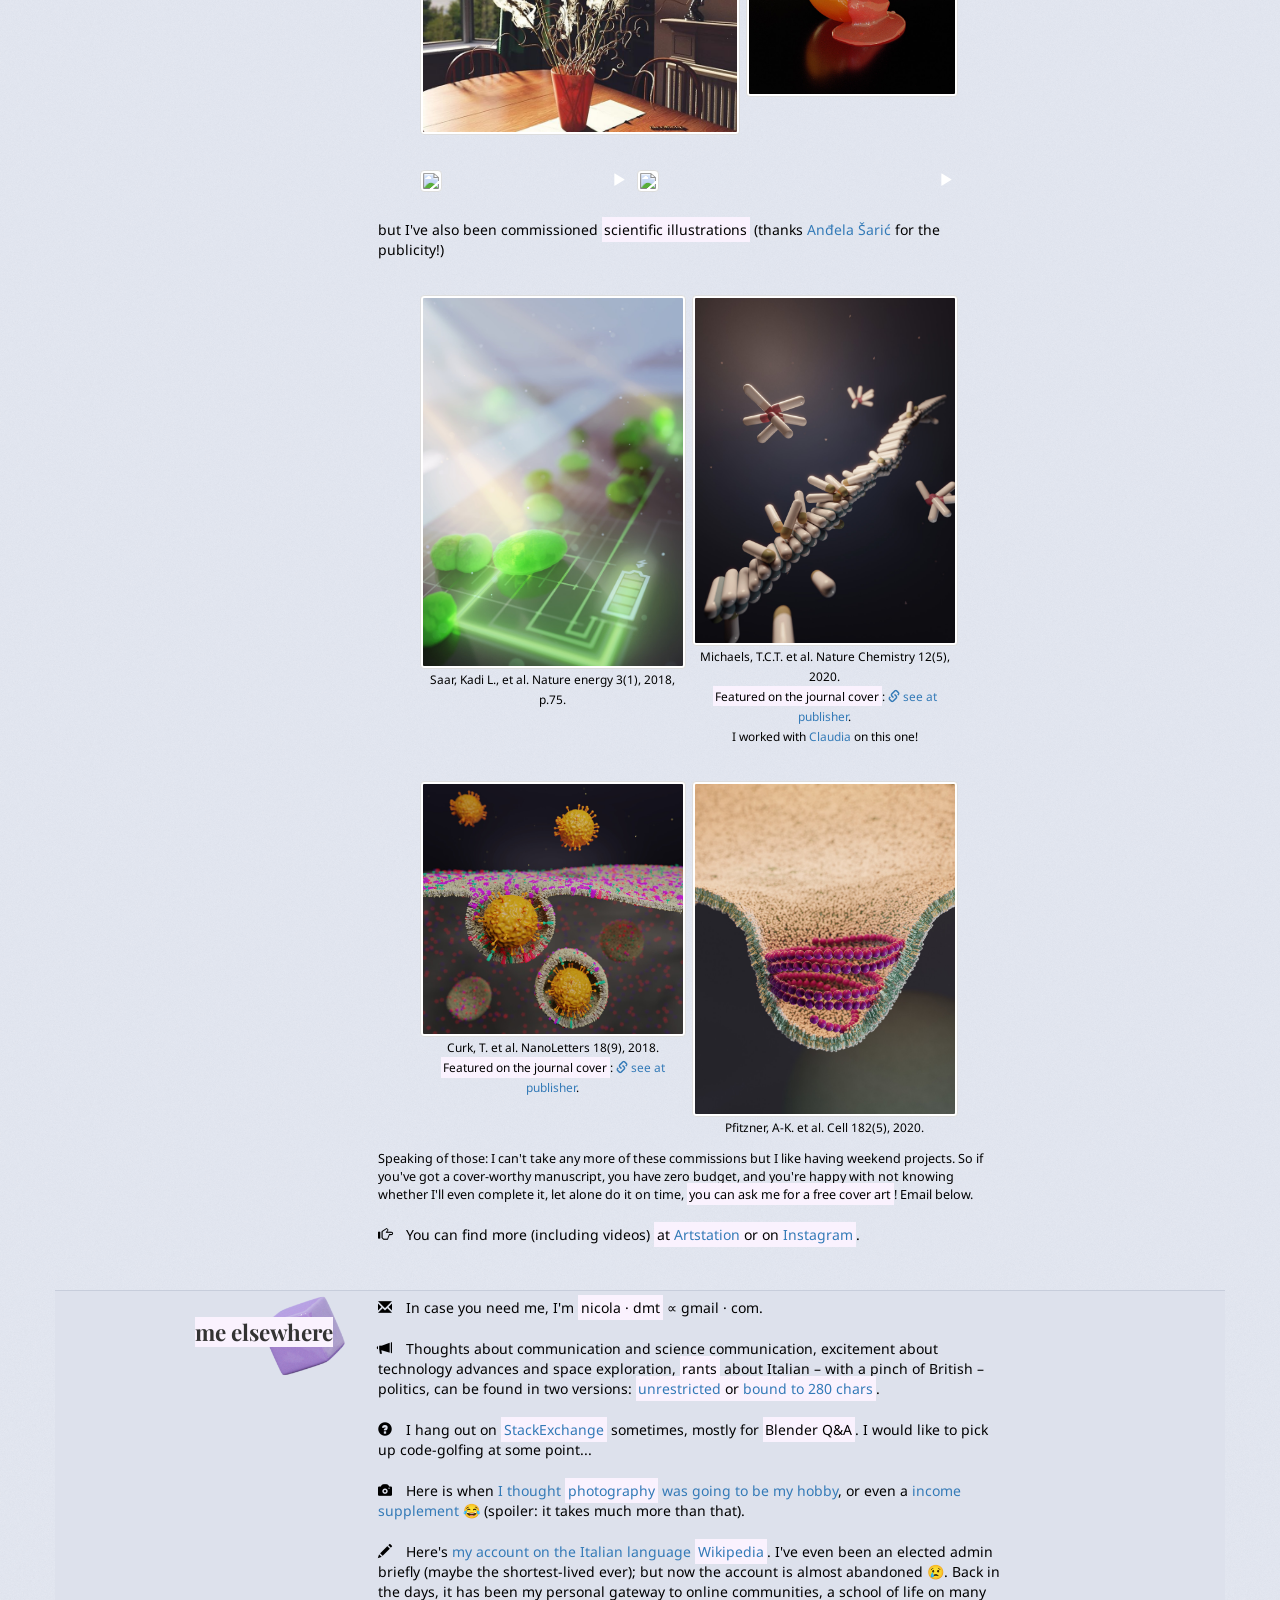
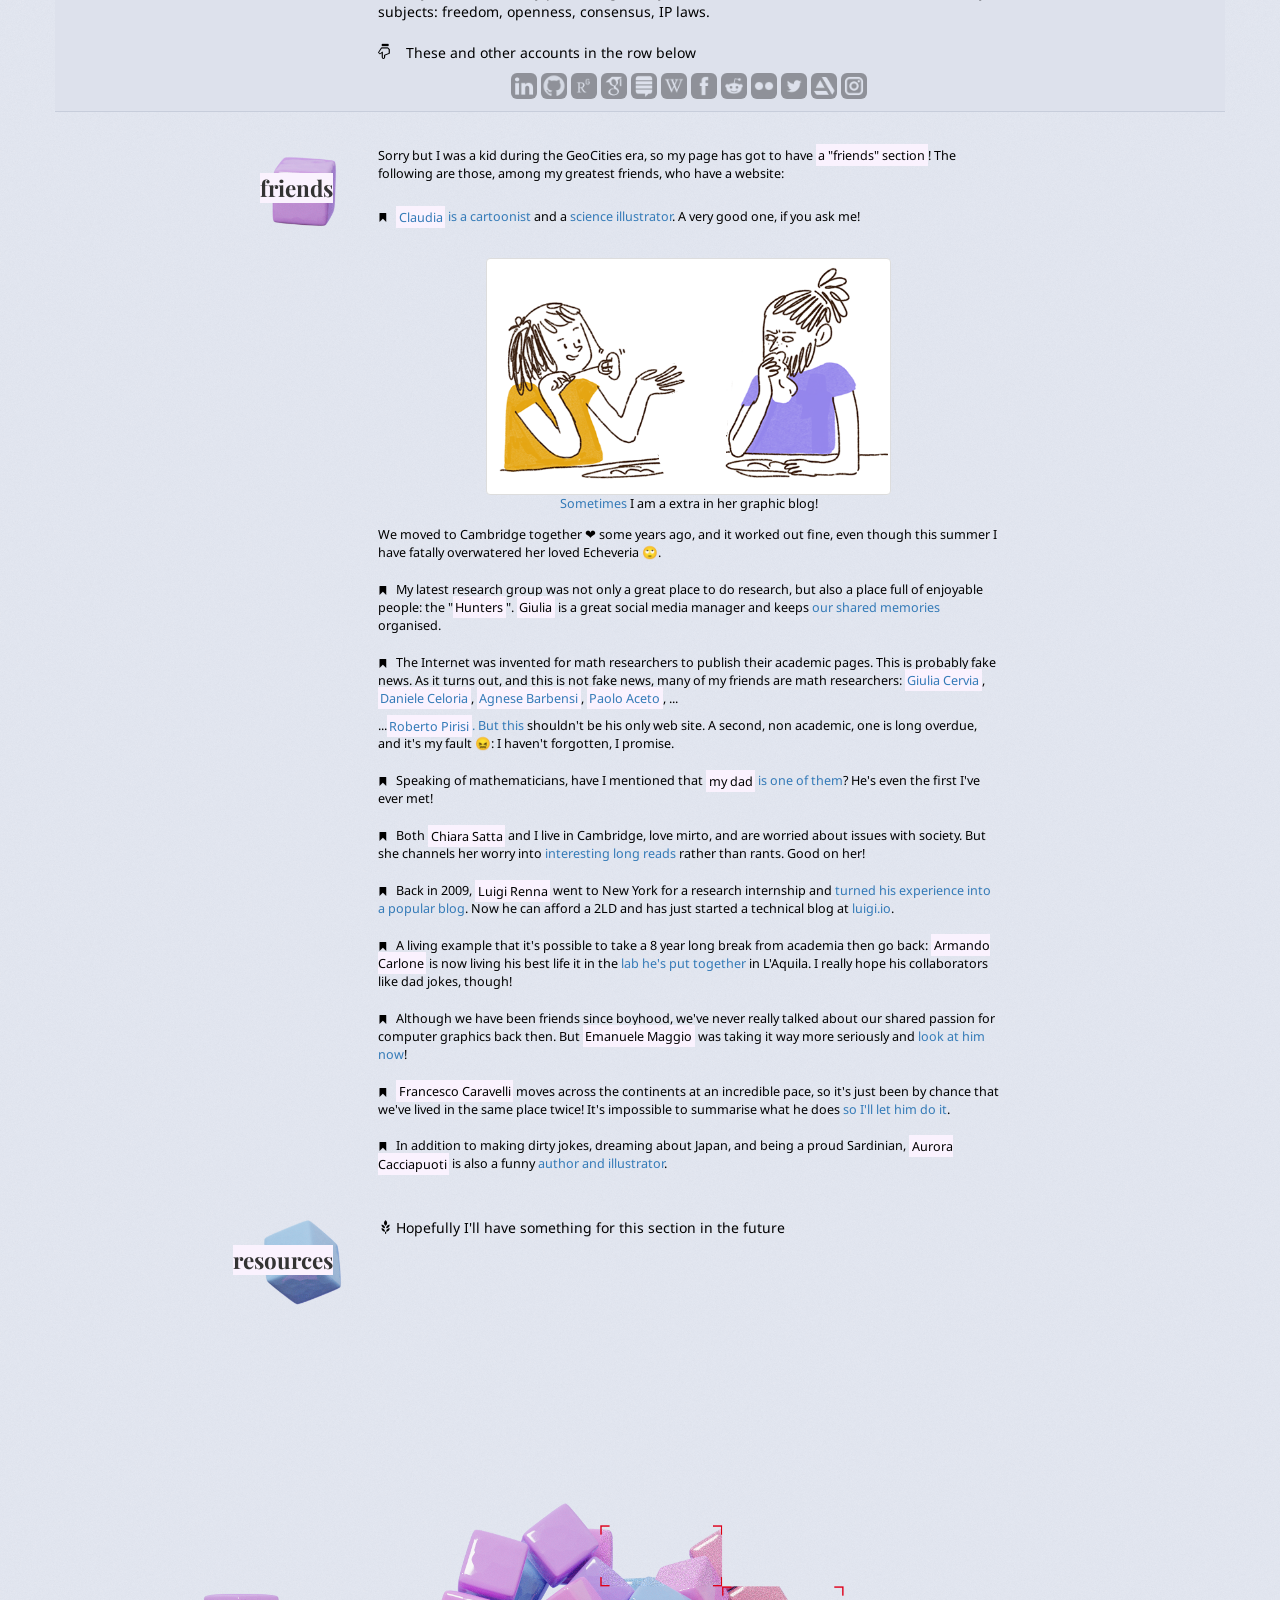
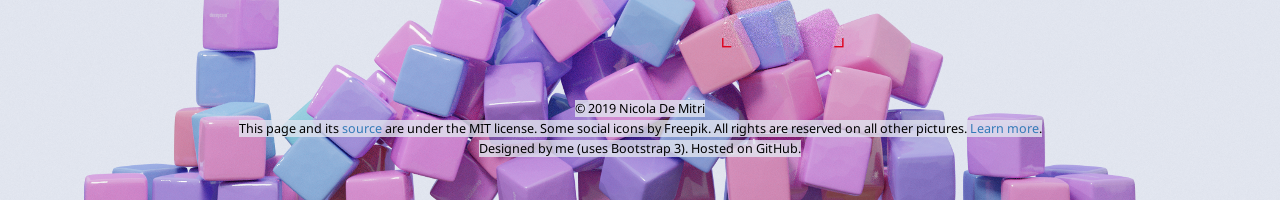
==== commit 26bd705d: "+ miniworld animation and animation overlays" ====
--- a/index.html
+++ b/index.html
@@ -207,17 +207,25 @@
           "https://www.blender.org">Blender</a></mark>.
           <p>I mostly do it as a hobby...</p>
           <div class="row packed">
-            <div class="col-sm-5">
+            <div class="col-sm-6 col-sm-offset-1">
               <a href="resources/3d_2.jpg"><img src="resources/3d_2.jpg" class=
               "img-thumbnail img-responsive"></a>
             </div>
-            <div class="col-sm-3">
+            <div class="col-sm-4">
               <a href="resources/3d_3.jpg"><img src="resources/3d_3.jpg" class=
               "img-thumbnail img-responsive"></a>
             </div>
-            <div class="col-sm-4">
+          </div>
+          <div class="row packed">
+            <div class="col-sm-4 col-sm-offset-1 video-preview">
               <a href="resources/3d_4.mp4"><img src="resources/3d_4.gif" class=
-              "img-thumbnail img-responsive"></a>
+              "img-thumbnail img-responsive"><span class=
+              "glyphicon glyphicon-play"></span></a>
+            </div>
+            <div class="col-sm-6 video-preview">
+              <a href="resources/3d_5.mp4"><img src="resources/3d_5.gif" class=
+              "img-thumbnail img-responsive"><span class=
+              "glyphicon glyphicon-play"></span></a>
             </div>
           </div>
           <p class="newpar">but I've also been commissioned <mark>scientific
--- a/style/layout.css
+++ b/style/layout.css
@@ -197,3 +197,17 @@
   }
 }
 
+
+.video-preview .glyphicon
+{
+    position:relative;
+    top:-20px;
+    right:5px;
+    text-align:right;
+    display:block;
+    color:white;
+}
+.video-preview a
+{
+    text-decoration:none;
+}
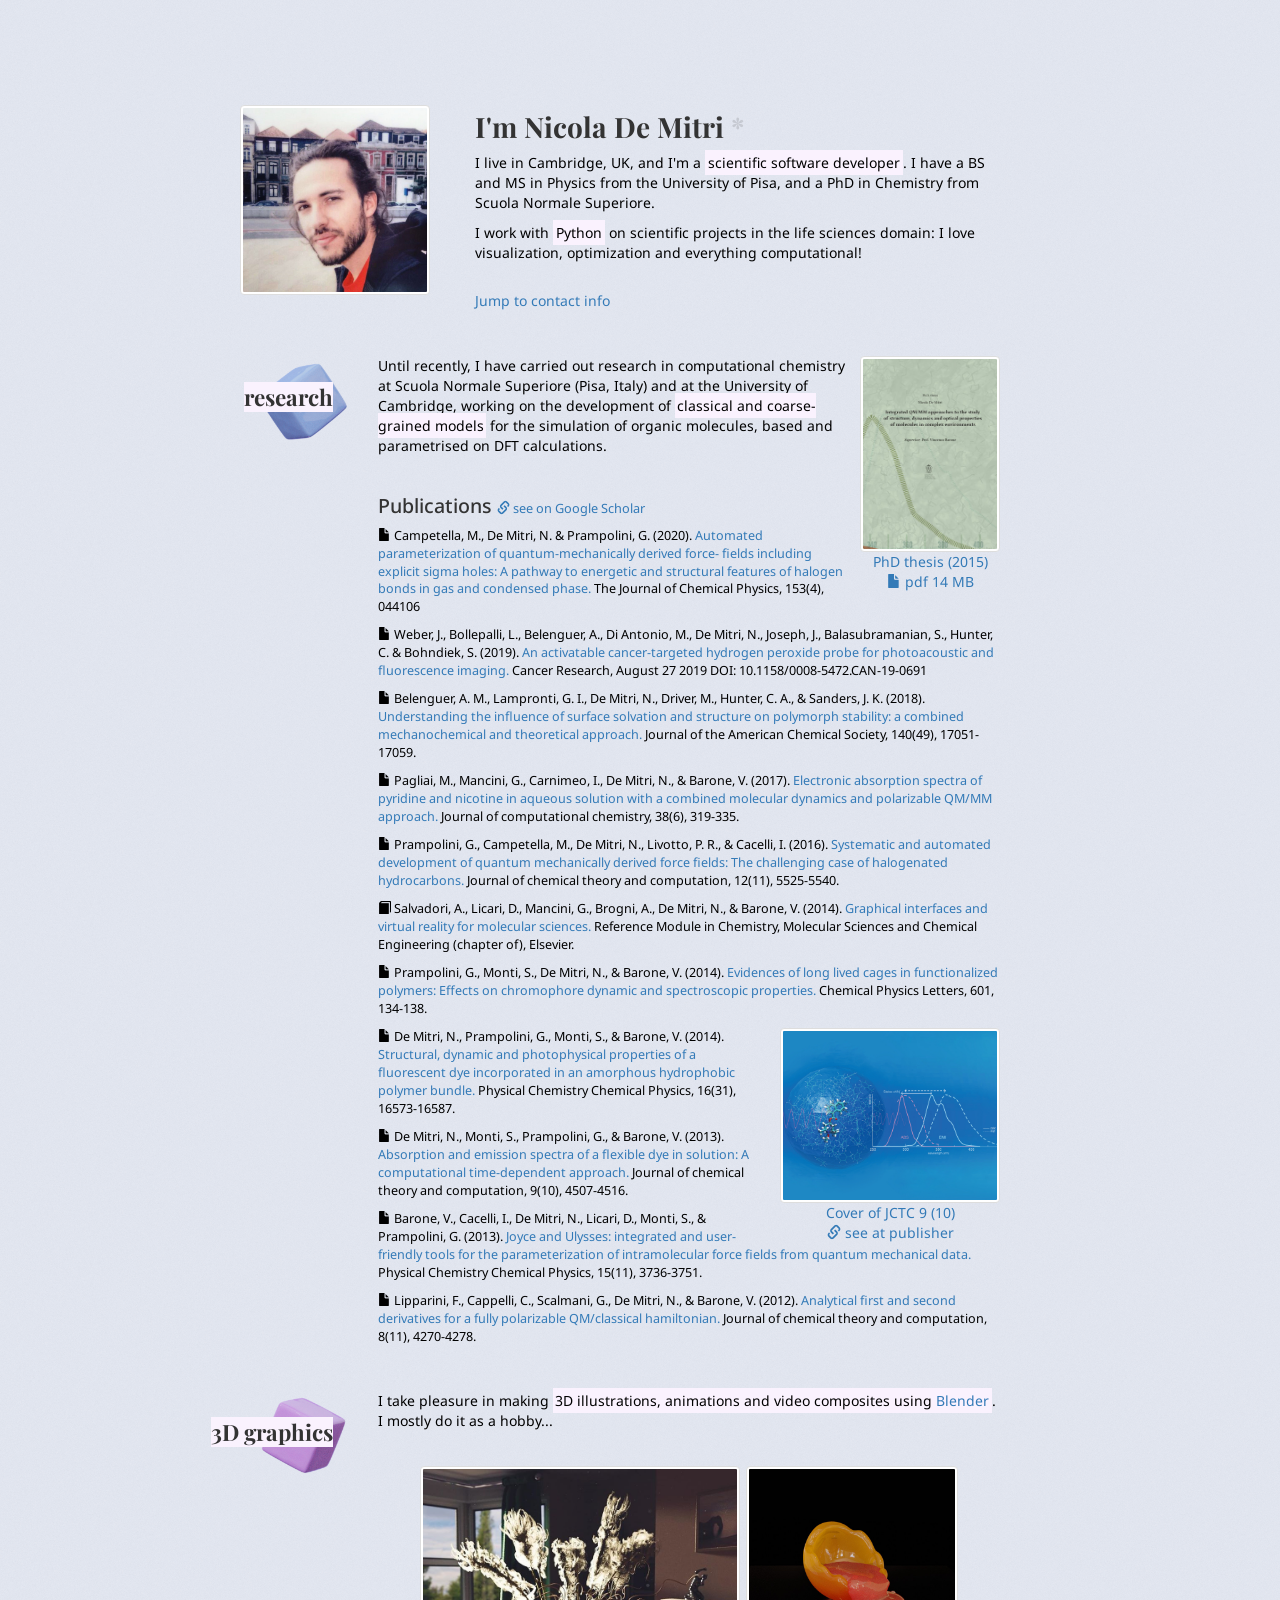
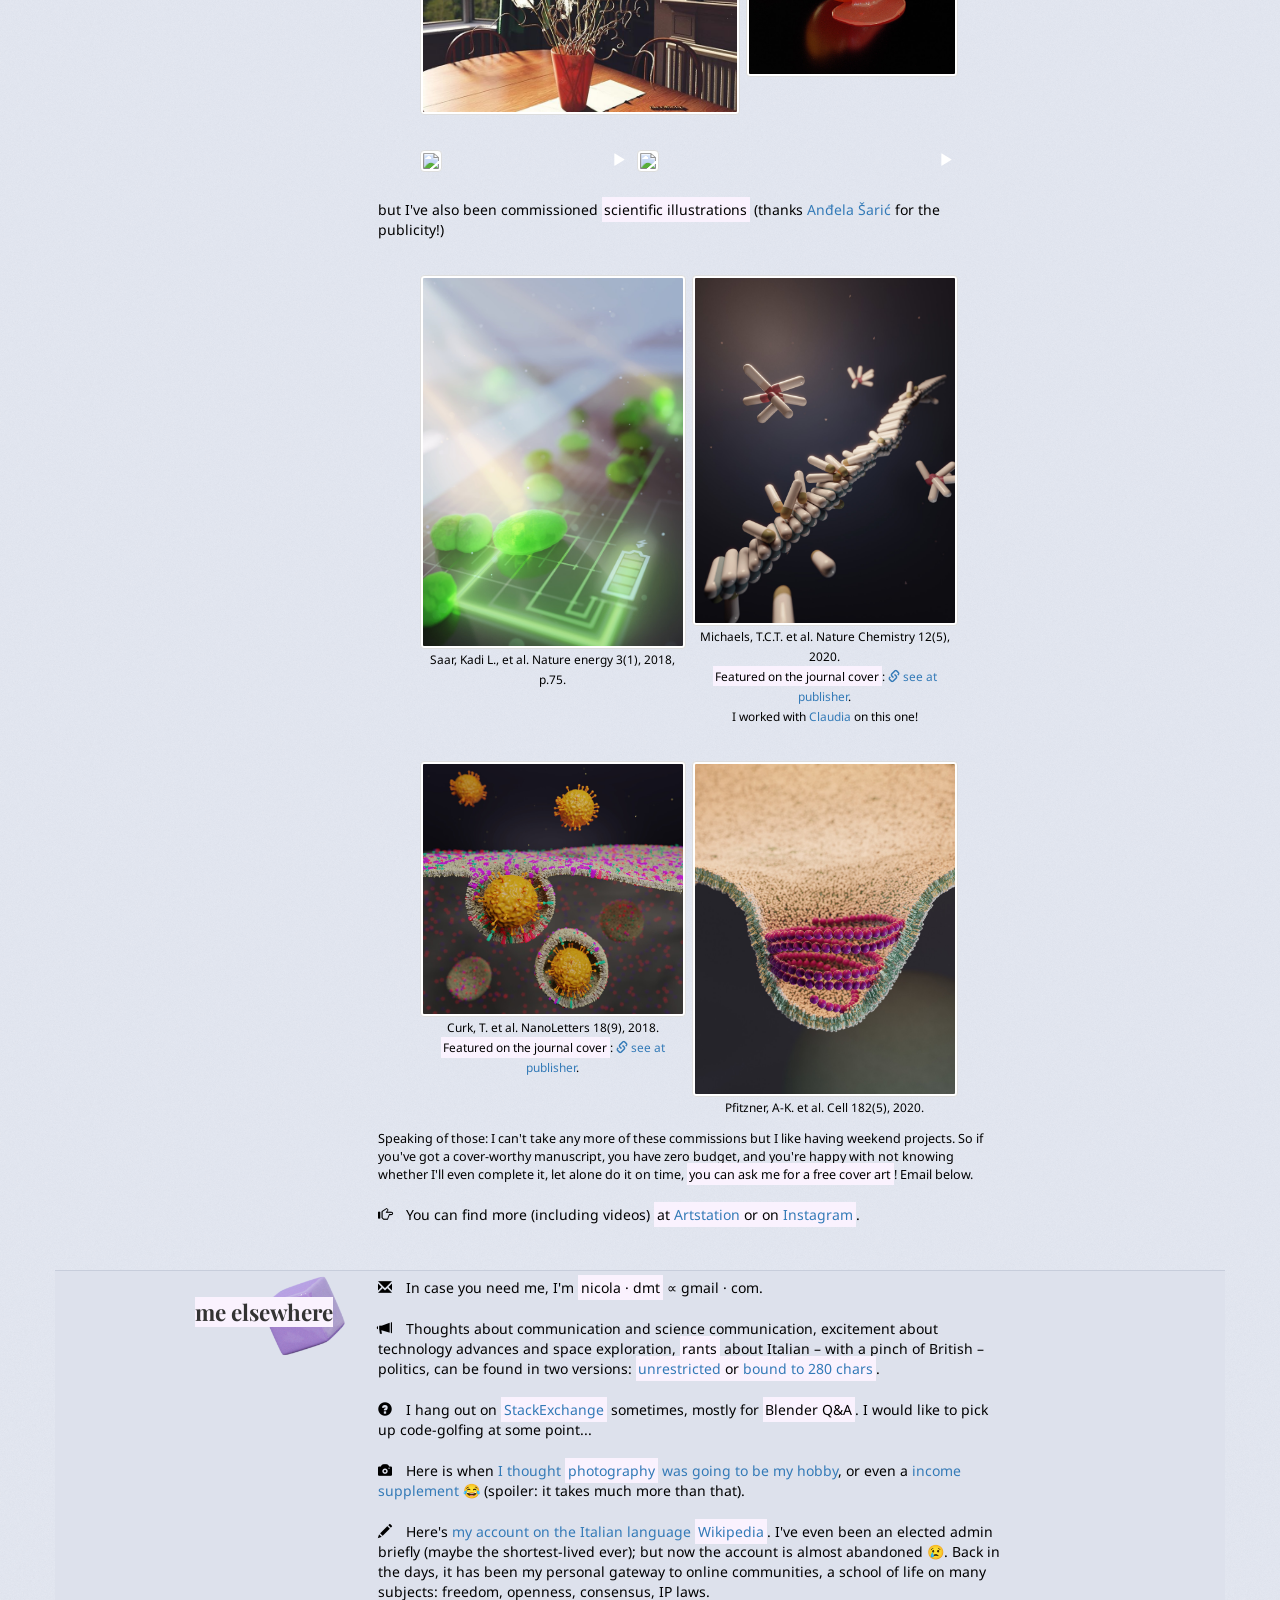
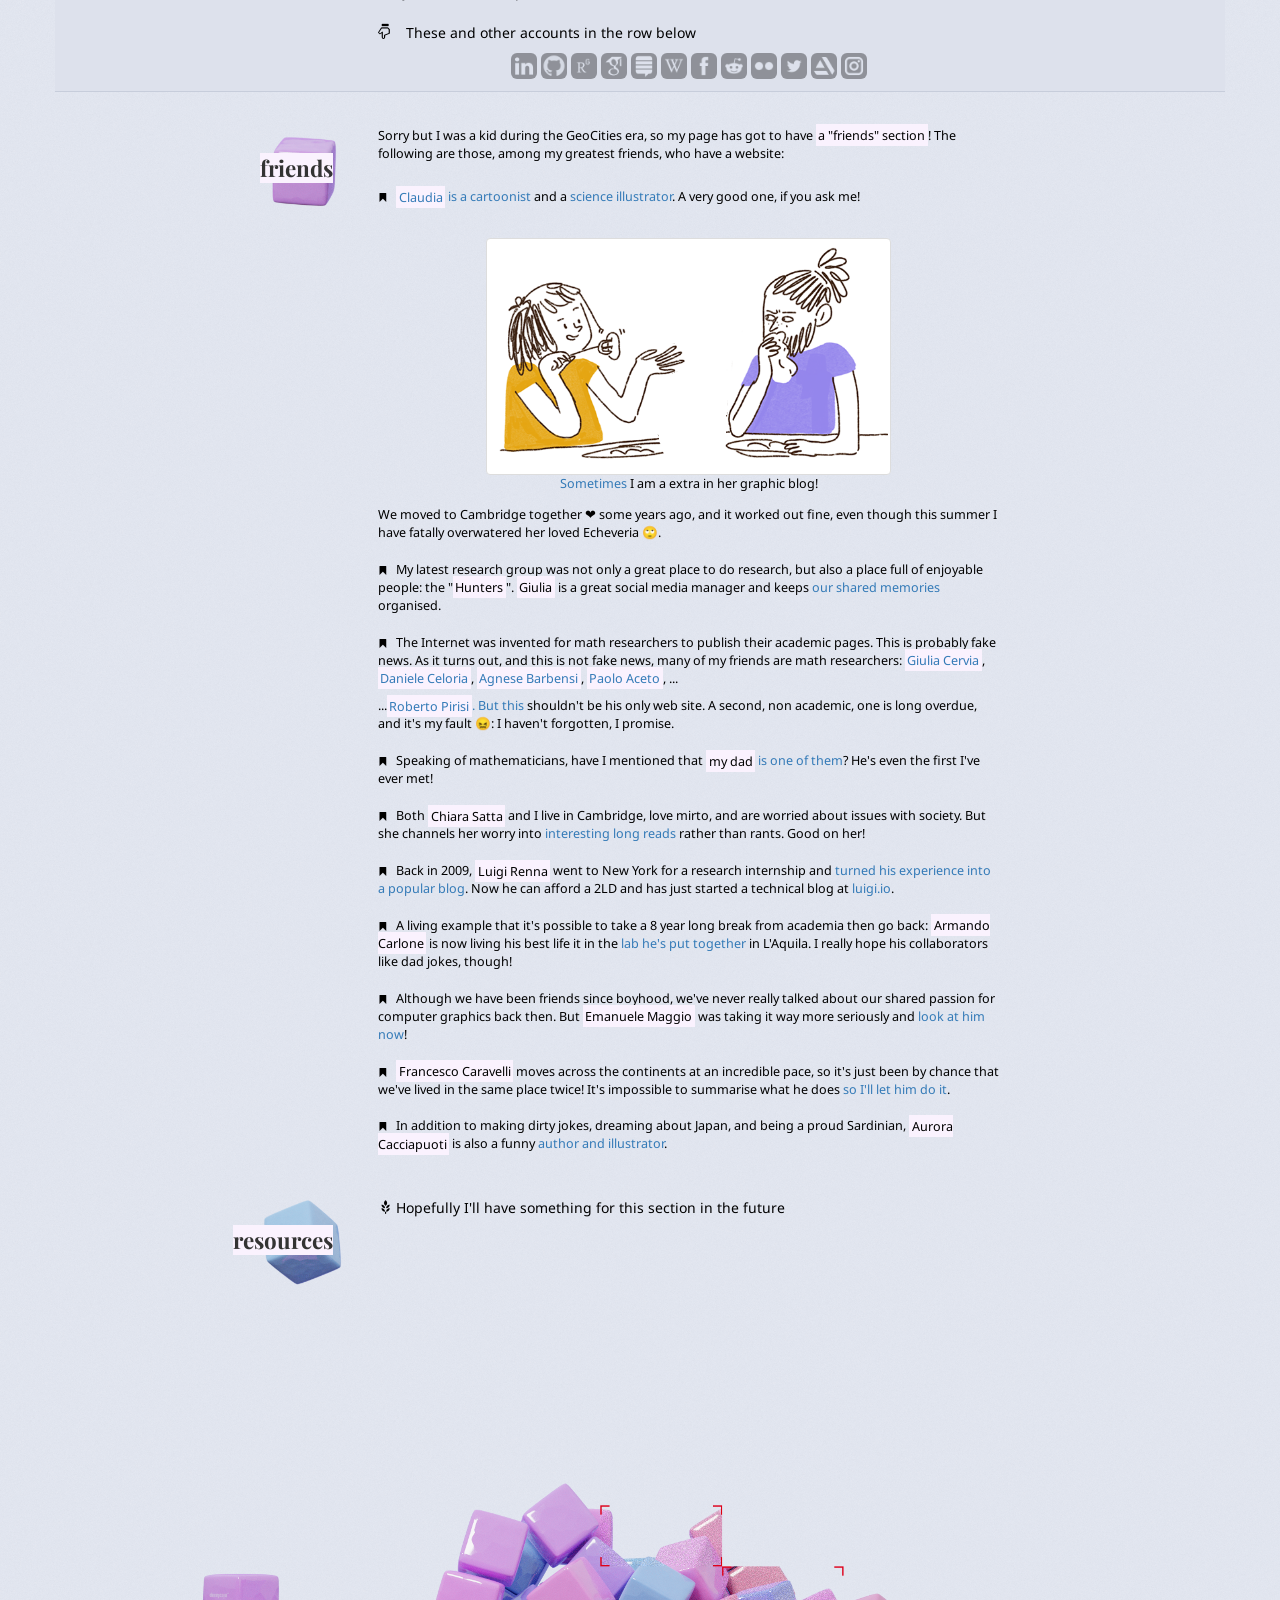
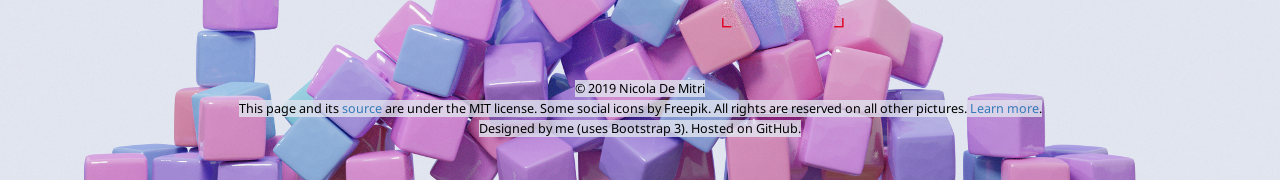
==== commit 4314bf99: "Less of a CV, more of a profile" ====
--- a/index.html
+++ b/index.html
@@ -18,7 +18,7 @@
   <link rel="shortcut icon" type="image/png" href="elements/favicon.png">
   <!-- Search engines and social media -->
   <meta name="description" content=
-  "Scientific software developer at Enthought; formerly physicist and computational chemist (PhD) at the University of Cambridge and Scuola Normale (Pisa). Amateur 3D artist with Blender.">
+  "Scientific software developer with Python; formerly physicist and computational chemist (PhD) at the University of Cambridge and Scuola Normale (Pisa). Amateur 3D artist with Blender.">
   <meta property="og:title" content="Hi, I'm Nicola De Mitri (nicolasap-dm)">
   <meta property="og:description" content=
   "A scientific Python developer based in Cambridge. Find out more about my: research, work, and 3D art!">
@@ -67,14 +67,12 @@
           "top" title="but friends called me 'Sap' at uni, hence 'nicolasap'"
           style="opacity:.15">*</span></h1>
           <p>I live in Cambridge, UK, and I'm a <mark>scientific software
-          developer</mark> at <a href=
-          "https://www.enthought.com">Enthought</a>. I have a BS and MS in
+          developer</mark>. I have a BS and MS in
           Physics from the University of Pisa, and a PhD in Chemistry from
           Scuola Normale Superiore.</p>
-          <p>I work with <mark>Python</mark> on projects aimed at better
-          management, visualisation and computation of data; I'm currently
-          focusing on the life sciences domain, and developing some AI/ML
-          domain expertise.</p>
+          <p>I work with <mark>Python</mark> on scientific projects in the
+          life sciences domain: I love visualization, optimization and
+          everything computational!</p>
           <p class="newpar-bigger"><a href="#persona">Jump to contact
           info</a></p>
         </div>
@@ -106,11 +104,12 @@
           Scholar</a></small></h3>
           <p class="paper"><span class="glyphicon glyphicon-file" aria-hidden=
           "true"></span> Campetella, M., De Mitri, N. & Prampolini, G. (2020).
-          <a href="https://aip.scitation.org/doi/full/10.1063/5.0014280">
-          Automated parameterization of quantum-mechanically derived force-
-          fields including explicit sigma holes: A pathway to energetic and
-          structural features of halogen bonds in gas and condensed phase.</a>
-          The Journal of Chemical Physics, 153(4), 044106</p>
+          <a href=
+          "https://aip.scitation.org/doi/full/10.1063/5.0014280">Automated
+          parameterization of quantum-mechanically derived force- fields
+          including explicit sigma holes: A pathway to energetic and structural
+          features of halogen bonds in gas and condensed phase.</a> The Journal
+          of Chemical Physics, 153(4), 044106</p>
           <p class="paper"><span class="glyphicon glyphicon-file" aria-hidden=
           "true"></span> Weber, J., Bollepalli, L., Belenguer, A., Di Antonio,
           M., De Mitri, N., Joseph, J., Balasubramanian, S., Hunter, C. &
@@ -249,12 +248,13 @@
                 "resources/3d_sci_3.jpg" class=
                 "img-thumbnail img-responsive"></a>
                 <figcaption class="figure-caption text-center">
-                  <small>Michaels, T.C.T. et al. Nature Chemistry 12(5), 2020.<br>
+                  <small>Michaels, T.C.T. et al. Nature Chemistry 12(5),
+                  2020.<br>
                   <mark>Featured on the journal cover</mark>: <a href=
-                  "https://www.nature.com/nchem/volumes/12/issues/5"><span class=
-                  "glyphicon glyphicon-link" aria-hidden="true"></span> see at
-                  publisher</a>. <br/>I worked with 
-                  <a href="http://draw.science">Claudia</a> on this one!</small>
+                  "https://www.nature.com/nchem/volumes/12/issues/5"><span class="glyphicon glyphicon-link"
+                  aria-hidden="true"></span> see at publisher</a>.<br>
+                  I worked with <a href="http://draw.science">Claudia</a> on
+                  this one!</small>
                 </figcaption>
               </figure>
             </div>
@@ -468,12 +468,11 @@
           "https://luigi.io">luigi.io</a>.</p>
           <p class="newpar-big"><span class=
           "glyphicon glyphicon-bookmark right-spacer" aria-hidden=
-          "true"></span>  A living example that it's possible to take a 8 year
+          "true"></span> A living example that it's possible to take a 8 year
           long break from academia then go back: <mark>Armando Carlone</mark>
-          is now living his best life it in the
-          <a href="https://www.carloneresearch.eu/">lab he's put together</a>
-          in L'Aquila. I really hope his collaborators like dad jokes, though!
-          </p>
+          is now living his best life it in the <a href=
+          "https://www.carloneresearch.eu/">lab he's put together</a> in
+          L'Aquila. I really hope his collaborators like dad jokes, though!</p>
           <p class="newpar-big"><span class=
           "glyphicon glyphicon-bookmark right-spacer" aria-hidden=
           "true"></span> Although we have been friends since boyhood, we've
@@ -526,6 +525,7 @@
   "https://maxcdn.bootstrapcdn.com/bootstrap/3.4.1/js/bootstrap.min.js"></script>
   
   <script>
+
 
   $(document).ready(function(){
   $('[data-toggle="tooltip"]').tooltip();
@@ -547,3 +547,4 @@
   </script>
 </body>
 </html>
+
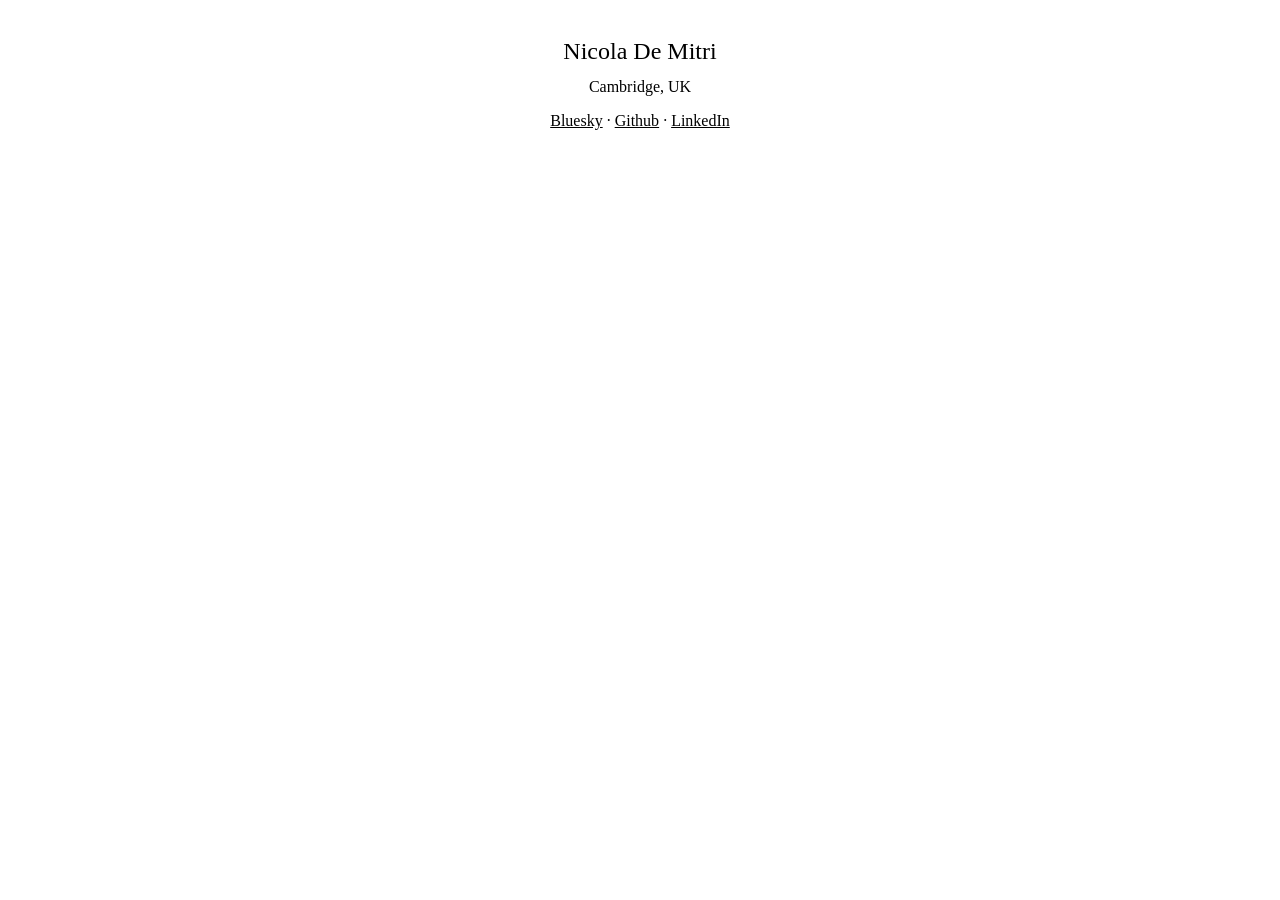
==== commit 5827ddec: "Create index.html" ====
--- a/index.html
+++ b/index.html
@@ -1,550 +1,46 @@
 <!DOCTYPE html>
 <html lang="en">
 <head>
-  <meta name="generator" content="HTML Tidy for HTML5 for Linux version 5.4.0">
-  <meta charset="utf-8">
-  <meta http-equiv="X-UA-Compatible" content="IE=edge">
-  <meta name="viewport" content="width=device-width, initial-scale=1">
-  <link rel="stylesheet" href=
-  "https://stackpath.bootstrapcdn.com/bootstrap/3.4.1/css/bootstrap.min.css"
-  integrity=
-  "sha384-HSMxcRTRxnN+Bdg0JdbxYKrThecOKuH5zCYotlSAcp1+c8xmyTe9GYg1l9a69psu"
-  crossorigin="anonymous"><!-- custom styling -->
-  <link href=
-  "https://fonts.googleapis.com/css?family=Playfair+Display:700|Noto+Sans:400&amp;display=swap"
-  rel="stylesheet">
-  <link rel="stylesheet" href="style/layout.css">
-  <title>Nicola De Mitri (nicolasap-dm) - scientific software developer</title>
-  <link rel="shortcut icon" type="image/png" href="elements/favicon.png">
-  <!-- Search engines and social media -->
-  <meta name="description" content=
-  "Scientific software developer with Python; formerly physicist and computational chemist (PhD) at the University of Cambridge and Scuola Normale (Pisa). Amateur 3D artist with Blender.">
-  <meta property="og:title" content="Hi, I'm Nicola De Mitri (nicolasap-dm)">
-  <meta property="og:description" content=
-  "A scientific Python developer based in Cambridge. Find out more about my: research, work, and 3D art!">
-  <meta property="og:url" content="https://nicolasap-dm.github.io/">
-  <meta property="og:image" content=
-  "https://nicolasap-dm.github.io/elements/card.jpg">
-  <meta name="twitter:card" content="summary_large_image">
-  <meta name="twitter:creator" content="@_nicolasap">
-  <meta name="twitter:title" content="Hi, I'm Nicola De Mitri (nicolasap-dm)">
-  <meta name="twitter:description" content=
-  "A scientific Python developer based in Cambridge. Find out more about my: research, work, and 3D art!">
-  <meta name="twitter:image" content=
-  "https://nicolasap-dm.github.io/elements/card.jpg">
+    <meta charset="UTF-8">
+    <meta name="viewport" content="width=device-width, initial-scale=1.0">
+    <title>nicola de mitri</title>
+    <link rel="icon" href="[data-uri]" type="image/x-icon">
+    <style>
+        body {
+            font-family: 'Georgia', 'Times New Roman', serif;
+            max-width: 800px;
+            margin: 2rem auto;
+            padding: 0 1rem;
+            line-height: 1.6;
+            text-align: center;
+            color: black;
+            background-color: white;
+        }
+        h1 {
+            font-size: 1.5rem;
+            font-weight: normal;
+            margin-bottom: 0.25rem;
+        }
+        .subtitle {
+            font-size: 1rem;
+            margin-bottom: 0.5rem;
+        }
+        .links {
+            font-size: 1rem;
+        }
+        a {
+            color: black;
+            text-decoration: underline;
+        }
+    </style>
 </head>
-<body data-spy="scroll" data-target=".navbar" data-offset="90">
-  <nav class="navbar navbar-default navbar-fixed-top">
-    <div class="container-fluid">
-      <ul class="nav navbar-nav">
-        <li>
-          <a href="#research" class="firstnav">research</a>
-        </li>
-        <li>
-          <a href="#cgi">3D</a>
-        </li>
-        <li>
-          <a href="#persona">find me</a>
-        </li>
-        <li>
-          <a href="#friends">friends</a>
-        </li>
-        <li>
-          <a href="#resources" class="lastnav">resources</a>
-        </li>
-      </ul>
+<body>
+    <h1>Nicola De Mitri</h1>
+    <div class="subtitle">Cambridge, UK</div>
+    <div class="links">
+        <a href="https://bsky.app/profile/nicoladem.it">Bluesky</a> · 
+        <a href="https://github.com/nicolasap-dm">Github</a> · 
+        <a href="https://www.linkedin.com/in/ndemitri">LinkedIn</a>
     </div>
-  </nav>
-  <div class="container with-footer-image">
-    <!-- BIO -->
-    <div class="row">
-      <div class="col-sm-offset-1 col-sm-3 sectionhead"><img src=
-      "elements/nicola_in_porto.jpg" class=
-      "img-responsive img-thumbnail profilepic"></div>
-      <div class="col-sm-6">
-        <div class="col-sm-12">
-          <h1>I'm Nicola De Mitri <span data-toggle="tooltip" data-placement=
-          "top" title="but friends called me 'Sap' at uni, hence 'nicolasap'"
-          style="opacity:.15">*</span></h1>
-          <p>I live in Cambridge, UK, and I'm a <mark>scientific software
-          developer</mark>. I have a BS and MS in
-          Physics from the University of Pisa, and a PhD in Chemistry from
-          Scuola Normale Superiore.</p>
-          <p>I work with <mark>Python</mark> on scientific projects in the
-          life sciences domain: I love visualization, optimization and
-          everything computational!</p>
-          <p class="newpar-bigger"><a href="#persona">Jump to contact
-          info</a></p>
-        </div>
-      </div>
-    </div><!-- RESEARCH -->
-    <div class="row" id="research">
-      <div class="col-sm-3 sectionhead withcube" id="cube5">
-        <h2><span>research</span></h2>
-      </div>
-      <div class="col-sm-7">
-        <div class="col-sm-12">
-          <a href="resources/TESI_DeMitri_el.pdf">
-          <figure class="figure pull-right">
-            <img src="resources/TESI_DeMitri_el.jpg" class=
-            "img-thumbnail center-block" id="phd-thesis">
-            <figcaption class="figure-caption text-center">
-              PhD thesis (2015)<br>
-              <span class="glyphicon glyphicon-file" aria-hidden="true"></span>
-              pdf 14 MB
-            </figcaption>
-          </figure></a> Until recently, I have carried out research in
-          computational chemistry at Scuola Normale Superiore (Pisa, Italy) and
-          at the University of Cambridge, working on the development of
-          <mark>classical and coarse-grained models</mark> for the simulation
-          of organic molecules, based and parametrised on DFT calculations.
-          <h3 class="newpar-bigger">Publications <small><a href=
-          "https://scholar.google.com/citations?user=FvKUT0UAAAAJ"><span class=
-          "glyphicon glyphicon-link" aria-hidden="true"></span> see on Google
-          Scholar</a></small></h3>
-          <p class="paper"><span class="glyphicon glyphicon-file" aria-hidden=
-          "true"></span> Campetella, M., De Mitri, N. & Prampolini, G. (2020).
-          <a href=
-          "https://aip.scitation.org/doi/full/10.1063/5.0014280">Automated
-          parameterization of quantum-mechanically derived force- fields
-          including explicit sigma holes: A pathway to energetic and structural
-          features of halogen bonds in gas and condensed phase.</a> The Journal
-          of Chemical Physics, 153(4), 044106</p>
-          <p class="paper"><span class="glyphicon glyphicon-file" aria-hidden=
-          "true"></span> Weber, J., Bollepalli, L., Belenguer, A., Di Antonio,
-          M., De Mitri, N., Joseph, J., Balasubramanian, S., Hunter, C. &
-          Bohndiek, S. (2019). <a href=
-          "https://cancerres.aacrjournals.org/content/early/2019/08/27/0008-5472.CAN-19-0691">
-          An activatable cancer-targeted hydrogen peroxide probe for
-          photoacoustic and fluorescence imaging.</a> Cancer Research, August
-          27 2019 DOI: 10.1158/0008-5472.CAN-19-0691</p>
-          <p class="paper"><span class="glyphicon glyphicon-file" aria-hidden=
-          "true"></span> Belenguer, A. M., Lampronti, G. I., De Mitri, N.,
-          Driver, M., Hunter, C. A., & Sanders, J. K. (2018). <a href=
-          "https://pubs.acs.org/doi/abs/10.1021/jacs.8b08549">Understanding the
-          influence of surface solvation and structure on polymorph stability:
-          a combined mechanochemical and theoretical approach.</a> Journal of
-          the American Chemical Society, 140(49), 17051-17059.</p>
-          <p class="paper"><span class="glyphicon glyphicon-file" aria-hidden=
-          "true"></span> Pagliai, M., Mancini, G., Carnimeo, I., De Mitri, N.,
-          & Barone, V. (2017). <a href=
-          "https://onlinelibrary.wiley.com/doi/full/10.1002/jcc.24683">Electronic
-          absorption spectra of pyridine and nicotine in aqueous solution with
-          a combined molecular dynamics and polarizable QM/MM approach.</a>
-          Journal of computational chemistry, 38(6), 319-335.</p>
-          <p class="paper"><span class="glyphicon glyphicon-file" aria-hidden=
-          "true"></span> Prampolini, G., Campetella, M., De Mitri, N., Livotto,
-          P. R., & Cacelli, I. (2016). <a href=
-          "https://pubs.acs.org/doi/abs/10.1021/acs.jctc.6b00705">Systematic
-          and automated development of quantum mechanically derived force
-          fields: The challenging case of halogenated hydrocarbons.</a> Journal
-          of chemical theory and computation, 12(11), 5525-5540.</p>
-          <p class="paper"><span class="glyphicon glyphicon-book" aria-hidden=
-          "true"></span> Salvadori, A., Licari, D., Mancini, G., Brogni, A., De
-          Mitri, N., & Barone, V. (2014). <a href=
-          "https://www.sciencedirect.com/science/article/pii/B9780124095472110455">
-          Graphical interfaces and virtual reality for molecular sciences.</a>
-          Reference Module in Chemistry, Molecular Sciences and Chemical
-          Engineering (chapter of), Elsevier.</p>
-          <p class="paper"><span class="glyphicon glyphicon-file" aria-hidden=
-          "true"></span> Prampolini, G., Monti, S., De Mitri, N., & Barone, V.
-          (2014). <a href=
-          "https://www.sciencedirect.com/science/article/abs/pii/S0009261414002632">
-          Evidences of long lived cages in functionalized polymers: Effects on
-          chromophore dynamic and spectroscopic properties.</a> Chemical
-          Physics Letters, 601, 134-138.</p><a href=
-          "https://pubs.acs.org/toc/jctcce/9/10">
-          <figure class="figure pull-right">
-            <img src="resources/cover_jctcce_v009i010.jpg" class=
-            "img-thumbnail center-block" id="cover-jctc">
-            <figcaption class="figure-caption text-center">
-              Cover of JCTC 9 (10)<br>
-              <span class="glyphicon glyphicon-link" aria-hidden="true"></span>
-              see at publisher
-            </figcaption>
-          </figure></a>
-          <p class="paper"><span class="glyphicon glyphicon-file" aria-hidden=
-          "true"></span> De Mitri, N., Prampolini, G., Monti, S., & Barone, V.
-          (2014). <a href=
-          "https://pubs.rsc.org/en/content/articlelanding/2014/cp/c4cp01828a/unauth#!divAbstract">
-          Structural, dynamic and photophysical properties of a fluorescent dye
-          incorporated in an amorphous hydrophobic polymer bundle.</a> Physical
-          Chemistry Chemical Physics, 16(31), 16573-16587.</p>
-          <p class="paper"><span class="glyphicon glyphicon-file" aria-hidden=
-          "true"></span> De Mitri, N., Monti, S., Prampolini, G., & Barone, V.
-          (2013). <a href=
-          "https://pubs.acs.org/doi/abs/10.1021/ct4005799">Absorption and
-          emission spectra of a flexible dye in solution: A computational
-          time-dependent approach.</a> Journal of chemical theory and
-          computation, 9(10), 4507-4516.</p>
-          <p class="paper"><span class="glyphicon glyphicon-file" aria-hidden=
-          "true"></span> Barone, V., Cacelli, I., De Mitri, N., Licari, D.,
-          Monti, S., & Prampolini, G. (2013). <a href=
-          "https://pubs.rsc.org/en/content/articlelanding/2013/cp/c3cp44179b/unauth#!divAbstract">
-          Joyce and Ulysses: integrated and user-friendly tools for the
-          parameterization of intramolecular force fields from quantum
-          mechanical data.</a> Physical Chemistry Chemical Physics, 15(11),
-          3736-3751.</p>
-          <p class="paper"><span class="glyphicon glyphicon-file" aria-hidden=
-          "true"></span> Lipparini, F., Cappelli, C., Scalmani, G., De Mitri,
-          N., & Barone, V. (2012). <a href=
-          "https://pubs.acs.org/doi/abs/10.1021/ct300635c">Analytical first and
-          second derivatives for a fully polarizable QM/classical
-          hamiltonian.</a> Journal of chemical theory and computation, 8(11),
-          4270-4278.</p>
-        </div>
-      </div>
-    </div><!-- CGI -->
-    <div class="row" id="cgi">
-      <div class="col-sm-3 sectionhead withcube" id="cube3">
-        <h2><span>3D graphics</span></h2>
-      </div>
-      <div class="col-sm-7">
-        <div class="col-sm-12">
-          I take pleasure in making <mark>3D illustrations, animations and
-          video composites using <a href=
-          "https://www.blender.org">Blender</a></mark>.
-          <p>I mostly do it as a hobby...</p>
-          <div class="row packed">
-            <div class="col-sm-6 col-sm-offset-1">
-              <a href="resources/3d_2.jpg"><img src="resources/3d_2.jpg" class=
-              "img-thumbnail img-responsive"></a>
-            </div>
-            <div class="col-sm-4">
-              <a href="resources/3d_3.jpg"><img src="resources/3d_3.jpg" class=
-              "img-thumbnail img-responsive"></a>
-            </div>
-          </div>
-          <div class="row packed">
-            <div class="col-sm-4 col-sm-offset-1 video-preview">
-              <a href="resources/3d_4.mp4"><img src="resources/3d_4.gif" class=
-              "img-thumbnail img-responsive"><span class=
-              "glyphicon glyphicon-play"></span></a>
-            </div>
-            <div class="col-sm-6 video-preview">
-              <a href="resources/3d_5.mp4"><img src="resources/3d_5.gif" class=
-              "img-thumbnail img-responsive"><span class=
-              "glyphicon glyphicon-play"></span></a>
-            </div>
-          </div>
-          <p class="newpar">but I've also been commissioned <mark>scientific
-          illustrations</mark> (thanks <a href="http://andelasaric.com/">Anđela
-          Šarić</a> for the publicity!)</p>
-          <div class="row packed">
-            <div class="col-sm-offset-1 col-sm-5">
-              <figure class="figure">
-                <a href="resources/3d_sci_1.jpg"><img src=
-                "resources/3d_sci_1.jpg" class=
-                "img-thumbnail img-responsive"></a>
-                <figcaption class="figure-caption text-center">
-                  <small>Saar, Kadi L., et al. Nature energy 3(1), 2018,
-                  p.75.</small>
-                </figcaption>
-              </figure>
-            </div>
-            <div class="col-sm-5">
-              <figure class="figure">
-                <a href="resources/3d_sci_3.jpg"><img src=
-                "resources/3d_sci_3.jpg" class=
-                "img-thumbnail img-responsive"></a>
-                <figcaption class="figure-caption text-center">
-                  <small>Michaels, T.C.T. et al. Nature Chemistry 12(5),
-                  2020.<br>
-                  <mark>Featured on the journal cover</mark>: <a href=
-                  "https://www.nature.com/nchem/volumes/12/issues/5"><span class="glyphicon glyphicon-link"
-                  aria-hidden="true"></span> see at publisher</a>.<br>
-                  I worked with <a href="http://draw.science">Claudia</a> on
-                  this one!</small>
-                </figcaption>
-              </figure>
-            </div>
-          </div>
-          <div class="row packed">
-            <div class="col-sm-5 col-sm-offset-1">
-              <figure class="figure">
-                <a href="resources/3d_sci_2.jpg"><img src=
-                "resources/3d_sci_2.jpg" class=
-                "img-thumbnail img-responsive"></a>
-                <figcaption class="figure-caption text-center">
-                  <small>Curk, T. et al. NanoLetters 18(9), 2018.<br>
-                  <mark>Featured on the journal cover</mark>: <a href=
-                  "https://pubs.acs.org/toc/nalefd/18/9"><span class=
-                  "glyphicon glyphicon-link" aria-hidden="true"></span> see at
-                  publisher</a>.</small>
-                </figcaption>
-              </figure>
-            </div>
-            <div class="col-sm-5">
-              <figure class="figure">
-                <a href="resources/3d_sci_4.jpg"><img src=
-                "resources/3d_sci_4_thumb.jpg" class=
-                "img-thumbnail img-responsive"></a>
-                <figcaption class="figure-caption text-center">
-                  <small>Pfitzner, A-K. et al. Cell 182(5), 2020.</small>
-                </figcaption>
-              </figure>
-            </div>
-          </div>
-          <p class="newpar smallfont">Speaking of those: I can't take any more
-          of these commissions but I like having weekend projects. So if you've
-          got a cover-worthy manuscript, you have zero budget, and you're happy
-          with not knowing whether I'll even complete it, let alone do it on
-          time, <mark>you can ask me for a free cover art</mark>! Email
-          below.</p>
-          <p class="newpar-big"><span class=
-          "glyphicon glyphicon-hand-right right-spacer" aria-hidden=
-          "true"></span> You can find more (including videos) <mark>at <a href=
-          "https://www.artstation.com/nicolasap">Artstation</a> or on <a href=
-          "https://www.instagram.com/_nicolasap/">Instagram</a></mark>.</p>
-        </div>
-      </div>
-    </div><!-- links -->
-    <div class="row highlight1" id="persona">
-      <div class="col-sm-3 sectionhead withcube" id="cube6">
-        <h2><span>me elsewhere</span></h2>
-      </div>
-      <div class="col-sm-7">
-        <div class="col-sm-12">
-          <p class="newpar-small"><span class=
-          "glyphicon glyphicon-envelope right-spacer" aria-hidden=
-          "true"></span> In case you need me, I'm <span data-toggle="tooltip"
-          data-placement="top" title=
-          "Human vs spambot. I've already lost."><mark>nicola ·
-          dmt</mark></span> ∝ gmail · com.</p>
-          <p class="newpar-big"><span class=
-          "glyphicon glyphicon-bullhorn right-spacer" aria-hidden=
-          "true"></span> Thoughts about communication and science
-          communication, excitement about technology advances and space
-          exploration, <mark>rants</mark> about Italian – with a pinch of
-          British – politics, can be found in two versions: <mark><a href=
-          "https://www.facebook.com/nicolasapiens">unrestricted</a> or
-          <span data-toggle="tooltip" data-placement="top" title=
-          "you are going to be among the DOZEN who has ever visited my twitter!">
-          <a href="https://twitter.com/_nicolasap">bound to 280
-          chars</a></span></mark>.</p>
-          <p class="newpar-big"><span class=
-          "glyphicon glyphicon-question-sign right-spacer" aria-hidden=
-          "true"></span> I hang out on <mark><a href=
-          "https://stackexchange.com/users/6779433/nicola-sap">StackExchange</a></mark>
-          sometimes, mostly for <mark>Blender Q&amp;A</mark>. I would like to
-          pick up code-golfing at some point...</p>
-          <p class="newpar-big"><span class=
-          "glyphicon glyphicon-camera right-spacer" aria-hidden="true"></span>
-          Here is when <a href="https://www.flickr.com/photos/quatar/">I
-          thought <mark>photography</mark> was going to be my hobby</a>, or
-          even a <a href=
-          "https://stock.adobe.com/si/contributor/205219744/nicola-de-mitri">income
-          supplement</a> 😂 (spoiler: it takes much more than that).</p>
-          <p class="newpar-big"><span class=
-          "glyphicon glyphicon-pencil right-spacer" aria-hidden="true"></span>
-          Here's <a href="https://it.wikipedia.org/wiki/Utente:Quatar">my
-          account on the Italian language <mark>Wikipedia</mark></a>. I've even
-          been an elected admin briefly (maybe the shortest-lived ever); but
-          now the account is almost abandoned 😢. Back in the days, it has been
-          my personal gateway to online communities, a school of life on many
-          subjects: freedom, openness, consensus, IP laws.</p>
-          <p class="newpar-big"><span class=
-          "glyphicon glyphicon-hand-down right-spacer" aria-hidden=
-          "true"></span> These and other accounts in the row below</p>
-        </div>
-        <div class="row row-social">
-          <div class="col-sm-offset-1 col-sm-10 text-center">
-            <a href="https://www.linkedin.com/in/ndemitri"><img class=
-            "img-rounded img-social" src=
-            "elements/icons/linkedin-by-freepik.png"></a> <a href=
-            "https://github.com/nicolasap-dm"><img class=
-            "img-rounded img-social" src="elements/icons/github.png"></a>
-            <a href=
-            "https://www.researchgate.net/profile/Nicola_De_Mitri"><img class=
-            "img-rounded img-social" src="elements/icons/researchgate.png"></a>
-            <a href=
-            "https://scholar.google.com/citations?user=FvKUT0UAAAAJ&amp;hl=it"><img class="img-rounded img-social"
-            src="elements/icons/scholar.png"></a> <a href=
-            "https://stackexchange.com/users/6779433/nicola-sap"><img class=
-            "img-rounded img-social" src=
-            "elements/icons/stackexchange.png"></a> <a href=
-            "https://it.wikipedia.org/wiki/Utente:Quatar"><img class=
-            "img-rounded img-social" src=
-            "elements/icons/wikipedia-by-freepik.png"></a> <a href=
-            "https://www.facebook.com/nicolasapiens"><img class=
-            "img-rounded img-social" src=
-            "elements/icons/facebook-by-freepik.png"></a> <a href=
-            "https://www.reddit.com/user/nicolasap/"><img class=
-            "img-rounded img-social" src=
-            "elements/icons/reddit-by-freepik.png"></a> <a href=
-            "https://www.flickr.com/photos/quatar/"><img class=
-            "img-rounded img-social" src=
-            "elements/icons/flickr-by-freepik.png"></a> <a href=
-            "https://twitter.com/_nicolasap"><img class=
-            "img-rounded img-social" src=
-            "elements/icons/twitter-by-freepik.png"></a> <a href=
-            "https://www.artstation.com/nicolasap"><img class=
-            "img-rounded img-social" src="elements/icons/artstation.png"></a>
-            <a href="https://www.instagram.com/_nicolasap/"><img class=
-            "img-rounded img-social" src=
-            "elements/icons/instagram-by-freepik.png"></a>
-          </div>
-        </div>
-      </div>
-    </div><!-- friends -->
-    <div class="row" id="friends">
-      <div class="col-sm-3 sectionhead withcube" id="cube4">
-        <h2><span>friends</span></h2>
-      </div>
-      <div class="col-sm-7">
-        <div class="col-sm-12" id="friends-content">
-          Sorry but I was a kid during the GeoCities era, so my page has got to
-          have <mark>a "friends" section</mark>! The following are those, among
-          my greatest friends, who have a website:
-          <p class="newpar-bigger"><span class=
-          "glyphicon glyphicon-bookmark right-spacer" aria-hidden=
-          "true"></span> <a href=
-          "http://www.claudiaflandoli.com/"><mark>Claudia</mark> is a
-          cartoonist</a> and a <a href="http://draw.science">science
-          illustrator</a>. A very good one, if you ask me!</p>
-          <div class="row">
-            <div class="col-sm-offset-2 col-sm-8">
-              <figure class="figure">
-                <a href="resources/clablog.png"><img src=
-                "resources/clablog.png" class=
-                "img-thumbnail img-responsive"></a>
-                <figcaption class="figure-caption text-center">
-                  <a href=
-                  "http://www.claudiaflandoli.com/lausanne-wcsj2019/">Sometimes</a>
-                  I am a extra in her graphic blog!
-                </figcaption>
-              </figure>
-            </div>
-          </div>
-          <p class="newpar">We moved to Cambridge together ❤ some years ago,
-          and it worked out fine, even though this summer I have fatally
-          overwatered her loved Echeveria 🙄.</p>
-          <p class="newpar-big"><span class=
-          "glyphicon glyphicon-bookmark right-spacer" aria-hidden=
-          "true"></span> My latest research group was not only a great place to
-          do research, but also a place full of enjoyable people: the
-          "<mark>Hunters</mark>". <mark>Giulia</mark> is a great social media
-          manager and keeps <a href=
-          "https://www.instagram.com/hunter_chemistry_cambridge">our shared
-          memories</a> organised.</p>
-          <p class="newpar-big"><span class=
-          "glyphicon glyphicon-bookmark right-spacer" aria-hidden=
-          "true"></span> The Internet was invented for math researchers to
-          publish their academic pages. This is probably fake news. As it turns
-          out, and this is not fake news, many of my friends are math
-          researchers: <mark><a href=
-          "https://perso-etis.ensea.fr/giulia.cervia/">Giulia
-          Cervia</a></mark>, <mark><a href=
-          "https://poisson.phc.dm.unipi.it/~celoria/">Daniele
-          Celoria</a></mark>, <mark><a href=
-          "https://poisson.phc.dm.unipi.it/~abarbensi/">Agnese
-          Barbensi</a></mark>, <mark><a href=
-          "http://people.mpim-bonn.mpg.de/paoloaceto/">Paolo Aceto</a></mark>,
-          ...</p>
-          <p>...<a href="https://people.kth.se/~pirisi/"><mark>Roberto
-          Pirisi</mark>. But this</a> shouldn't be his only web site. A second,
-          non academic, one is long overdue, and it's my fault 😖: I haven't
-          forgotten, I promise.</p>
-          <p class="newpar-big"><span class=
-          "glyphicon glyphicon-bookmark right-spacer" aria-hidden=
-          "true"></span> Speaking of mathematicians, have I mentioned that
-          <mark>my dad</mark> <a href=
-          "https://sites.google.com/view/cosimodemitri">is one of them</a>?
-          He's even the first I've ever met!</p>
-          <p class="newpar-big"><span class=
-          "glyphicon glyphicon-bookmark right-spacer" aria-hidden=
-          "true"></span> Both <mark>Chiara Satta</mark> and I live in
-          Cambridge, love mirto, and are worried about issues with society. But
-          she channels her worry into <a href=
-          "https://aroomforchiara.com/">interesting long reads</a> rather than
-          rants. Good on her!</p>
-          <p class="newpar-big"><span class=
-          "glyphicon glyphicon-bookmark right-spacer" aria-hidden=
-          "true"></span> Back in 2009, <mark>Luigi Renna</mark> went to New
-          York for a research internship and <a href=
-          "https://emigrationfordummies.wordpress.com/2009/08/06/day-0-antefatto/">
-          turned his experience into a popular blog</a>. Now he can afford a
-          2LD and has just started a technical blog at <a href=
-          "https://luigi.io">luigi.io</a>.</p>
-          <p class="newpar-big"><span class=
-          "glyphicon glyphicon-bookmark right-spacer" aria-hidden=
-          "true"></span> A living example that it's possible to take a 8 year
-          long break from academia then go back: <mark>Armando Carlone</mark>
-          is now living his best life it in the <a href=
-          "https://www.carloneresearch.eu/">lab he's put together</a> in
-          L'Aquila. I really hope his collaborators like dad jokes, though!</p>
-          <p class="newpar-big"><span class=
-          "glyphicon glyphicon-bookmark right-spacer" aria-hidden=
-          "true"></span> Although we have been friends since boyhood, we've
-          never really talked about our shared passion for computer graphics
-          back then. But <mark>Emanuele Maggio</mark> was taking it way more
-          seriously and <a href="http://emanuelemaggio.com/">look at him
-          now</a>!</p>
-          <p class="newpar-big"><span class=
-          "glyphicon glyphicon-bookmark right-spacer" aria-hidden=
-          "true"></span> <mark>Francesco Caravelli</mark> moves across the
-          continents at an incredible pace, so it's just been by chance that
-          we've lived in the same place twice! It's impossible to summarise
-          what he does <a href=
-          "https://sites.google.com/site/francescocaravelli/">so I'll let him
-          do it</a>.</p>
-          <p class="newpar-big"><span class=
-          "glyphicon glyphicon-bookmark right-spacer" aria-hidden=
-          "true"></span> In addition to making dirty jokes, dreaming about
-          Japan, and being a proud Sardinian, <mark>Aurora Cacciapuoti</mark>
-          is also a funny <a href="https://auroracacciapuoti.com/">author and
-          illustrator</a>.</p>
-        </div>
-      </div>
-    </div><!-- resources -->
-    <div class="row" id="resources">
-      <div class="col-sm-3 sectionhead withcube" id="cube1">
-        <h2><span>resources</span></h2>
-      </div>
-      <div class="col-sm-7">
-        <div class="col-sm-12">
-          <span class="glyphicon glyphicon-grain" aria-hidden="true"></span>
-          Hopefully I'll have something for this section in the future
-        </div>
-      </div>
-    </div>
-    <div class="footer">
-      <p>© 2019 Nicola De Mitri<br>
-      This page and its <a href=
-      "https://github.com/nicolasap-dm/nicolasap-dm.github.io">source</a> are
-      under the MIT license. Some social icons by Freepik. All rights are
-      reserved on all other pictures. <a href=
-      "https://github.com/nicolasap-dm/nicolasap-dm.github.io/blob/master/LICENSE">
-      Learn more</a>.<br>
-      Designed by me (uses Bootstrap 3). Hosted on GitHub.</p>
-    </div>
-  </div>
-  <script src=
-  "https://ajax.googleapis.com/ajax/libs/jquery/3.4.1/jquery.min.js"></script> 
-  <script src=
-  "https://maxcdn.bootstrapcdn.com/bootstrap/3.4.1/js/bootstrap.min.js"></script>
-  
-  <script>
-
-
-  $(document).ready(function(){
-  $('[data-toggle="tooltip"]').tooltip();
-  });
-
-  /* Makes the anchor point to above the content, to avoid the
-   navbar from hiding it; Offset is slightly less than that
-   used by scrollspy, otherwise scrollspy will still think
-   that the prev anchor is in focus.
-   Source: Kurt UXD https://stackoverflow.com/a/11814275
-  */
-  var offset = 65;
-  $('.navbar li a').click(function(event) {
-    event.preventDefault();
-    $($(this).attr('href'))[0].scrollIntoView();
-    scrollBy(0, -offset);
-  });
-
-  </script>
 </body>
 </html>
-
